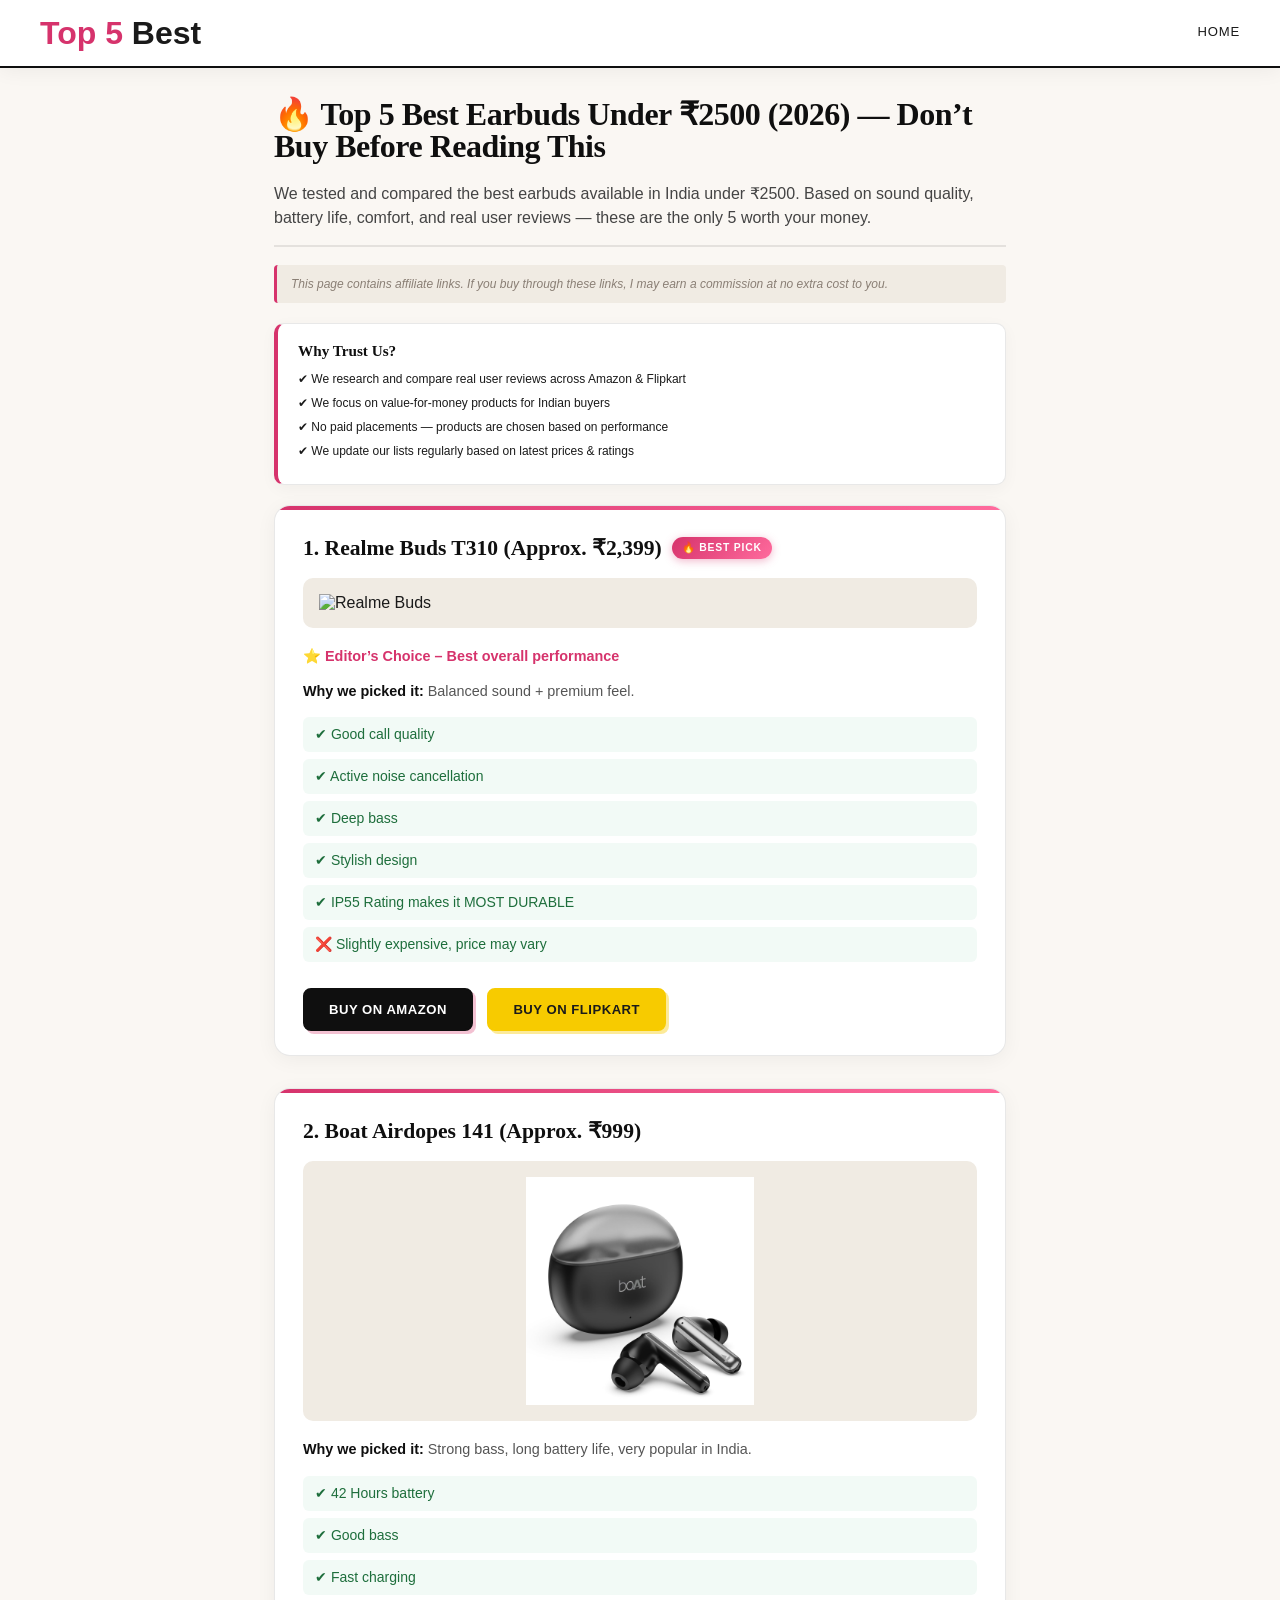
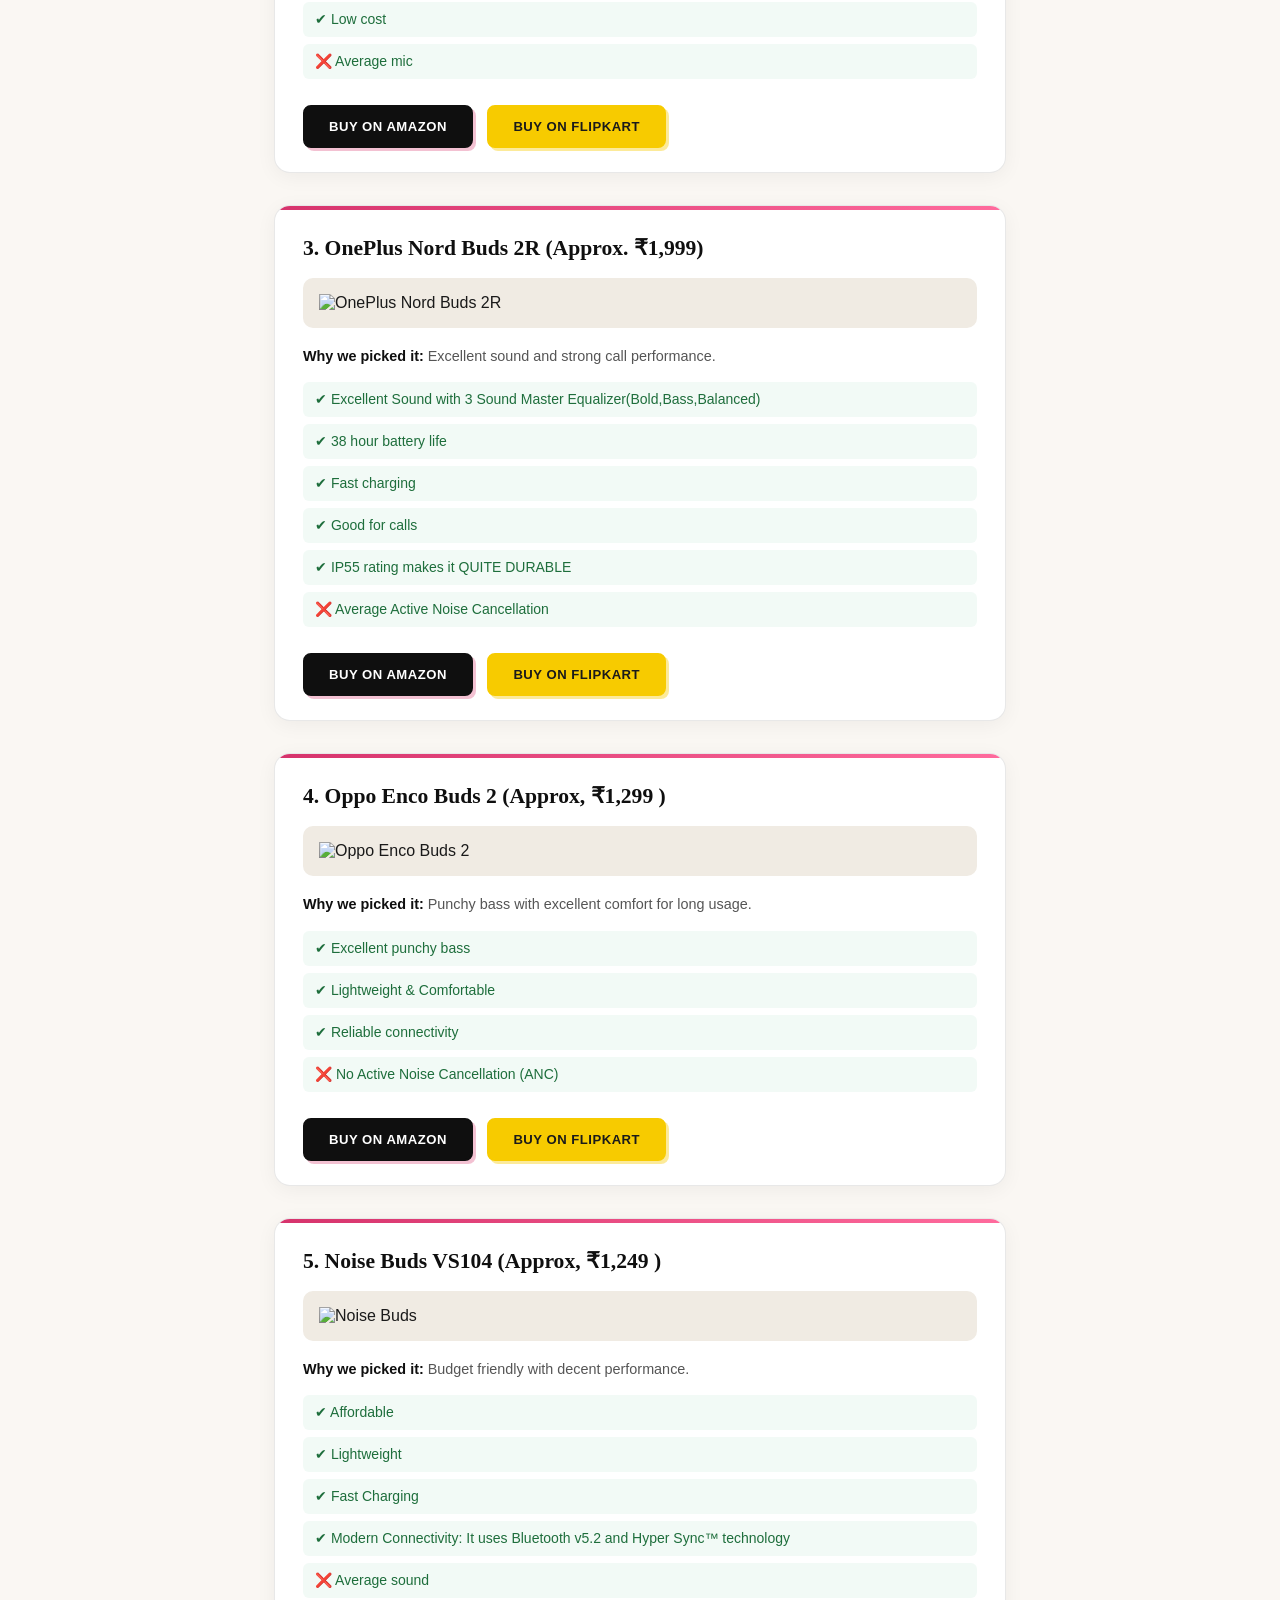
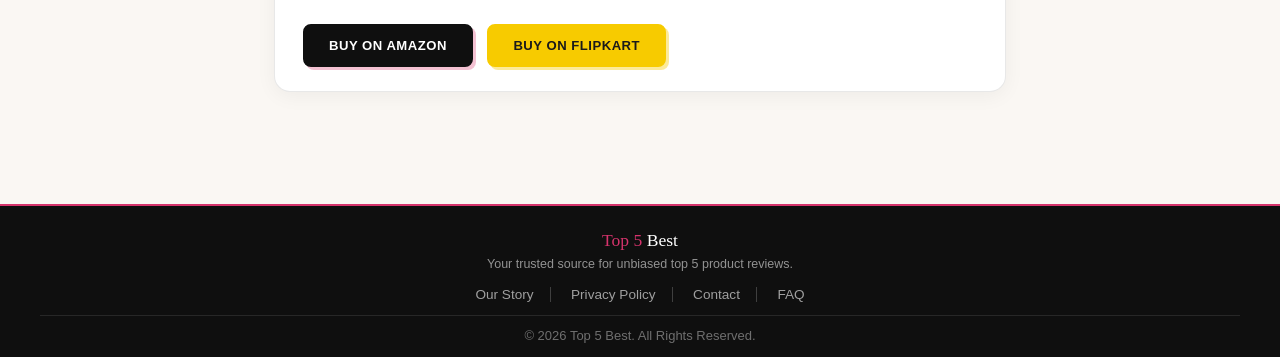
==== earbuds-post.html @ 8eb51fe6 "Add files via upload" ====
﻿<!DOCTYPE html>
<html lang="en">
<head>
<meta charset="UTF-8">
<meta name="viewport" content="width=device-width, initial-scale=1.0">
<title>Top 5 Best Earbuds Under ₹2500 (2026)</title>
<link rel="stylesheet" href="assets/css/styles.css">
</head>

<body>

<header>
  <h1><span style="color:#d6336c;">Top 5</span> Best</h1>
  <nav>
    <a href="index.html">Home</a>
  </nav>
</header>

<section class="post-container">

  <h1 class="post-title">
    🔥 Top 5 Best Earbuds Under ₹2500 (2026) — Don’t Buy Before Reading This
  </h1>

  <p class="post-intro">
    We tested and compared the best earbuds available in India under ₹2500. Based on sound quality, battery life, comfort, and real user reviews — these are the only 5 worth your money.
  </p>

  <p class="affiliate-note">
    This page contains affiliate links. If you buy through these links, I may earn a commission at no extra cost to you.
  </p>

<div class="trust-box">
  <h3>Why Trust Us?</h3>
  <ul>
    <li>✔ We research and compare real user reviews across Amazon & Flipkart</li>
    <li>✔ We focus on value-for-money products for Indian buyers</li>
    <li>✔ No paid placements — products are chosen based on performance</li>
    <li>✔ We update our lists regularly based on latest prices & ratings</li>
  </ul>
</div>

  <!-- PRODUCT 1 -->

  <div class="product-box">
    <h2>1. Realme Buds T310 (Approx. ₹2,399)
        <span class="best-badge">🔥 Best Pick</span>
    </h2>
    <img src="assets/images/realme-earbuds.jpg" alt="Realme Buds">
    <p style="color:#d6336c; font-weight:600; margin-bottom:10px;">
      ⭐ Editor’s Choice – Best overall performance
    </p>

    <p><strong>Why we picked it:</strong> Balanced sound + premium feel.</p>

    <ul>
      <li>✔ Good call quality</li>
      <li>✔ Active noise cancellation</li>
      <li>✔ Deep bass</li>
      <li>✔ Stylish design</li>
      <li>✔ IP55 Rating makes it MOST DURABLE</li>
      <li>❌  Slightly expensive, price may vary</li>
    </ul>

    <a href="#" class="buy-btn">Buy on Amazon</a>
    <a href="#" class="buy-btn flipkart">Buy on Flipkart</a>
  </div>



  <!-- PRODUCT 2 -->

  <div class="product-box">
    <h2>
        2. Boat Airdopes 141 (Approx. ₹999)
    </h2>
    <img src="assets/images/boat-earbuds.jpg" alt="Boat Airdopes 141">

    <p><strong>Why we picked it:</strong> Strong bass, long battery life, very popular in India.</p>

    <ul>
      <li>✔ 42 Hours battery</li>
      <li>✔ Good bass</li>
      <li>✔ Fast charging</li>
      <li>✔ Low cost</li>
      <li>❌ Average mic</li>
    </ul>

    <a href="#" class="buy-btn">Buy on Amazon</a>
    <a href="#" class="buy-btn flipkart">Buy on Flipkart</a>
  </div>



  <!-- PRODUCT 3 -->
  <div class="product-box">
    <h2>3. OnePlus Nord Buds 2R (Approx. ₹1,999)</h2>
    <img src="assets/images/oneplus-earbuds.jpg" alt="OnePlus Nord Buds 2R">

    <p><strong>Why we picked it:</strong> Excellent sound and strong call performance.</p>

    <ul>
      <li>✔ Excellent Sound with 3 Sound Master Equalizer(Bold,Bass,Balanced)</li>
      <li>✔ 38 hour battery life</li>
      <li>✔ Fast charging</li>
      <li>✔ Good for calls</li>
      <li>✔ IP55 rating makes it QUITE DURABLE</li>

      <li>❌ Average Active Noise Cancellation</li>
    </ul>

    <a href="#" class="buy-btn">Buy on Amazon</a>
    <a href="#" class="buy-btn flipkart">Buy on Flipkart</a>
  </div>

  <!-- PRODUCT 4 -->
  <div class="product-box">
    <h2>4. Oppo Enco Buds 2 (Approx, ₹1,299 )</h2>
    <img src="assets/images/oppoenco-earbuds.jpg" alt="Oppo Enco Buds 2">

    <p><strong>Why we picked it:</strong> Punchy bass with excellent comfort for long usage.</p>

    <ul>
      <li>✔ Excellent punchy bass</li>
      <li>✔ Lightweight & Comfortable</li>
      <li>✔ Reliable connectivity</li>
      <li>❌ No Active Noise Cancellation (ANC)</li>
    </ul>

    <a href="#" class="buy-btn">Buy on Amazon</a>
    <a href="#" class="buy-btn flipkart">Buy on Flipkart</a>
  </div>

  <!-- PRODUCT 5 -->
  <div class="product-box">
    <h2>5. Noise Buds VS104 (Approx, ₹1,249 )</h2>
    <img src="assets/images/noisebuds-earbuds.jpg" alt="Noise Buds">

    <p><strong>Why we picked it:</strong> Budget friendly with decent performance.</p>

    <ul>
      <li>✔ Affordable</li>
      <li>✔ Lightweight</li>
      <li>✔ Fast Charging</li>
      <li>✔ Modern Connectivity: It uses Bluetooth v5.2 and Hyper Sync™ technology</li>
      <li>❌ Average sound</li>
    </ul>

    <a href="#" class="buy-btn">Buy on Amazon</a>
    <a href="#" class="buy-btn flipkart">Buy on Flipkart</a>
  </div>

</section>

<!-- ── FOOTER ── -->
<footer>
  <div class="footer-container">
    <p class="footer-brand"><span class="logo-accent">Top 5</span> Best</p>
    <p class="footer-tag">Your trusted source for unbiased top 5 product reviews.</p>
    <div class="footer-links">
      <a href="about.html">Our Story</a>
      <a href="privacy.html">Privacy Policy</a>
      <a href="contact.html">Contact</a>
      <a href="faq.html">FAQ</a>
    </div>
  </div>
  <div class="footer-copy">© 2026 Top 5 Best. All Rights Reserved.</div>
</footer>


</body>
</html>
---- assets/css/styles.css ----
﻿/* ════════════════════════════════════
   CSS CUSTOM PROPERTIES
════════════════════════════════════ */
:root {
  --pink:   #d6336c;
  --dark:   #0f0f0f;
  --ink:    #1a1a1a;
  --cream:  #faf7f3;
  --warm:   #f0ebe3;
  --muted:  #8a7f75;
  --border: rgba(0, 0, 0, 0.09);
  --white:  #ffffff;
  --ease:   cubic-bezier(0.4, 0, 0.2, 1);
}

/* ════════════════════════════════════
   RESET & BASE
════════════════════════════════════ */
*, *::before, *::after {
  box-sizing: border-box;
  margin: 0;
  padding: 0;
}

html {
  scroll-behavior: smooth;
}

body {
  font-family: 'DM Sans', sans-serif;
  background: var(--cream);
  color: var(--ink);
  overflow-x: hidden;
}

a {
  text-decoration: none;
  color: inherit;
}

img {
  display: block;
  max-width: 100%;
}

/* Shared accent colour utility (used on logo spans) */
.logo-accent {
  color: var(--pink);
}

/* ════════════════════════════════════
   HEADER
════════════════════════════════════ */
header {
  display: flex;
  align-items: center;
  justify-content: space-between;
  padding: 0 40px;
  height: 68px;
  background: var(--white);
  border-bottom: 2px solid var(--dark);
  position: sticky;
  top: 0;
  z-index: 200;
  box-shadow: 0 2px 20px rgba(0, 0, 0, 0.06);
}

.logo {
  font-family: 'Playfair Display', serif;
  font-size: 1.7rem;
  font-weight: 900;
  letter-spacing: -0.5px;
  white-space: nowrap;
}

/* ── Hamburger / "All" menu ── */
.menu-left {
  position: relative;
}

.all-menu {
  display: flex;
  align-items: center;
  gap: 8px;
  cursor: pointer;
  font-size: 0.82rem;
  font-weight: 600;
  text-transform: uppercase;
  letter-spacing: 0.8px;
  padding: 7px 14px;
  border: 1.5px solid var(--dark);
  border-radius: 6px;
  transition: background 0.3s, color 0.3s;
  user-select: none;
  position: relative;
}

.all-menu:hover {
  background: var(--dark);
  color: var(--white);
}

.nav-icon {
  display: inline-block;
  width: 15px;
  height: 2px;
  background: currentColor;
  position: relative;
}

.nav-icon::before,
.nav-icon::after {
  content: '';
  position: absolute;
  left: 0;
  width: 100%;
  height: 2px;
  background: currentColor;
}

.nav-icon::before { top: -5px; }
.nav-icon::after  { top:  5px; }

/* ── Dropdown ── */
.dropdown {
  display: none;
  position: absolute;
  top: calc(100% + 8px);
  left: 0;
  background: var(--white);
  border: 1.5px solid var(--dark);
  border-radius: 12px;
  min-width: 200px;
  box-shadow: 6px 6px 0 var(--dark);
  overflow: hidden;
  z-index: 300;
  flex-direction: column;
}

.all-menu:hover .dropdown,
.dropdown.open {
  display: flex;
}

.dropdown a {
  padding: 11px 20px;
  font-size: 0.875rem;
  font-weight: 400;
  color: var(--ink);
  border-bottom: 1px solid #eee;
  transition: background 0.25s, color 0.25s, padding-left 0.25s;
}

.dropdown a:last-child {
  border-bottom: none;
}

.dropdown a:hover {
  background: var(--pink);
  color: var(--white);
  padding-left: 28px;
}

/* ── Main nav ── */
nav {
  display: flex;
  gap: 28px;
  align-items: center;
}

nav a {
  font-size: 0.82rem;
  font-weight: 500;
  letter-spacing: 0.8px;
  text-transform: uppercase;
  color: var(--ink);
  position: relative;
  padding-bottom: 3px;
}

nav a::after {
  content: '';
  position: absolute;
  left: 0;
  bottom: 0;
  width: 0;
  height: 2px;
  background: var(--pink);
  transition: width 0.3s var(--ease);
}

nav a:hover::after      { width: 100%; }
nav a:hover             { color: var(--pink); }
nav a.active-nav        { color: var(--pink); }
nav a.active-nav::after { width: 100%; }

/* ════════════════════════════════════
   HERO — MAGAZINE MASTHEAD
════════════════════════════════════ */
.blog-masthead {
  background: var(--cream);
  border-bottom: 2px solid var(--dark);
  padding: 50px 40px 0;
  overflow: hidden;
}

.masthead-top {
  display: flex;
  align-items: flex-end;
  justify-content: space-between;
  max-width: 1200px;
  margin: 0 auto;
  padding-bottom: 28px;
  border-bottom: 1px solid var(--border);
  gap: 20px;
}

.masthead-left { flex: 1; }

.masthead-eyebrow {
  font-size: 0.68rem;
  letter-spacing: 3.5px;
  text-transform: uppercase;
  color: var(--pink);
  font-weight: 600;
  margin-bottom: 10px;
  display: flex;
  align-items: center;
  gap: 8px;
}

.masthead-eyebrow::before {
  content: '';
  display: block;
  width: 24px;
  height: 2px;
  background: var(--pink);
}

.masthead-title {
  font-family: 'Playfair Display', serif;
  font-size: clamp(3.5rem, 8vw, 7rem);
  font-weight: 900;
  line-height: 0.9;
  letter-spacing: -3px;
  color: var(--dark);
}

.masthead-title em {
  font-style: italic;
  font-weight: 400;
  color: var(--pink);
}

.masthead-right {
  text-align: right;
  flex-shrink: 0;
}

.masthead-issue {
  font-size: 0.72rem;
  letter-spacing: 2px;
  text-transform: uppercase;
  color: var(--muted);
  line-height: 1.8;
}

.masthead-tagline {
  font-family: 'Playfair Display', serif;
  font-style: italic;
  font-size: 1rem;
  color: var(--muted);
  margin-top: 4px;
}

/* ── Category strip inside masthead ── */
.masthead-cats {
  max-width: 1200px;
  margin: 0 auto;
  display: flex;
  gap: 0;
  overflow-x: auto;
  scrollbar-width: none;
}

.masthead-cats::-webkit-scrollbar { display: none; }

.mcat {
  padding: 14px 22px;
  font-size: 0.74rem;
  font-weight: 600;
  letter-spacing: 1px;
  text-transform: uppercase;
  color: var(--muted);
  border-right: 1px solid var(--border);
  cursor: pointer;
  transition: color 0.2s, background 0.2s;
  white-space: nowrap;
}

.mcat:last-child { border-right: none; }
.mcat:hover      { color: var(--dark); background: var(--warm); }
.mcat.active     { color: var(--pink); background: var(--warm); }


/* ════════════════════════════════════
   SECTION — FEATURED MONEY ARTICLE
════════════════════════════════════ */


/* FEATURED ARTICLE */
.featured-article {
  padding: 60px 40px;
  background: #fff;
  border-bottom: 2px solid #000;
}

.featured-content {
  max-width: 1100px;
  margin: auto;
  display: grid;
  grid-template-columns: 1fr 1fr;
  gap: 40px;
  align-items: center;
}

.featured-tag {
  color: #d6336c;
  font-size: 12px;
  font-weight: 700;
  letter-spacing: 1px;
}

.featured-text h2 {
  font-family: 'Playfair Display', serif;
  font-size: 2rem;
  margin: 10px 0;
}

.featured-text p {
  color: #555;
  font-size: 0.95rem;
  margin-bottom: 20px;
}

.featured-btn {
  display: inline-block;
  padding: 12px 22px;
  background: #d6336c;
  color: #fff;
  font-weight: 600;
  border-radius: 6px;
}

.featured-btn:hover {
  background: #000;
}

.featured-image img {
  width: 100%;
  border-radius: 10px;
}

/* ════════════════════════════════════
   SECTION — BROWSE BY CATEGORY
════════════════════════════════════ */
.section-wrap {
  max-width: 1200px;
  margin: 0 auto;
  padding: 60px 40px 20px;
}

.section-label {
  font-size: 0.68rem;
  letter-spacing: 3px;
  text-transform: uppercase;
  color: var(--muted);
  font-weight: 600;
  margin-bottom: 6px;
  display: flex;
  align-items: center;
  gap: 10px;
}

.section-label::after {
  content: '';
  flex: 1;
  height: 1px;
  background: var(--border);
}

.section-title-line {
  font-family: 'Playfair Display', serif;
  font-size: clamp(1.4rem, 3vw, 2rem);
  font-weight: 700;
  margin-bottom: 36px;
  color: var(--dark);
}

.section-title-line span {
  font-style: italic;
  font-weight: 400;
  color: var(--pink);
}

/* ── Category Cards Grid ── */
.cat-card-grid {
  display: grid;
  grid-template-columns: repeat(4, 1fr);
  gap: 0;
  border: 2px solid var(--dark);
  border-radius: 16px;
  overflow: hidden;
}

.cat-card {
  position: relative;
  height: 240px;
  overflow: hidden;
  cursor: pointer;
  border-right: 1px solid rgba(255, 255, 255, 0.15);
  border-bottom: 1px solid rgba(255, 255, 255, 0.15);
  display: block;
}

.cat-card:nth-child(4n)        { border-right: none; }
.cat-card:nth-last-child(-n+4) { border-bottom: none; }

.cat-card img {
  width: 100%;
  height: 100%;
  object-fit: cover;
  transition: transform 0.6s var(--ease), filter 0.4s ease;
  filter: brightness(0.6) saturate(0.9);
}

.cat-card:hover img {
  transform: scale(1.08);
  filter: brightness(0.45) saturate(1.1);
}

.cat-card-overlay {
  position: absolute;
  inset: 0;
  display: flex;
  flex-direction: column;
  align-items: center;
  justify-content: center;
  padding: 20px;
  text-align: center;
  background: linear-gradient(to top, rgba(0, 0, 0, 0.5) 0%, transparent 70%);
  transition: background 0.4s;
}

.cat-card:hover .cat-card-overlay {
  background: linear-gradient(to top, rgba(214, 51, 108, 0.55) 0%, rgba(0, 0, 0, 0.3) 100%);
}

.cat-icon-big {
  font-size: 2.6rem;
  margin-bottom: 10px;
  filter: drop-shadow(0 2px 8px rgba(0, 0, 0, 0.4));
  transition: transform 0.3s var(--ease);
}

.cat-card:hover .cat-icon-big {
  transform: scale(1.15) translateY(-4px);
}

.cat-name {
  font-family: 'Playfair Display', serif;
  font-size: 1rem;
  font-weight: 700;
  color: var(--white);
  letter-spacing: 0.3px;
  text-shadow: 0 2px 12px rgba(0, 0, 0, 0.5);
  transition: color 0.3s;
}

.cat-card:hover .cat-name { color: var(--white); }

.cat-arrow {
  position: absolute;
  bottom: 14px;
  right: 14px;
  width: 30px;
  height: 30px;
  border-radius: 50%;
  background: rgba(255, 255, 255, 0.2);
  display: flex;
  align-items: center;
  justify-content: center;
  font-size: 13px;
  color: var(--white);
  opacity: 0;
  transform: translateY(6px);
  transition: opacity 0.3s, transform 0.3s, background 0.3s;
  backdrop-filter: blur(4px);
}

.cat-card:hover .cat-arrow {
  opacity: 1;
  transform: translateY(0);
  background: var(--pink);
}

/* ════════════════════════════════════
   LATEST BLOGS SECTION
════════════════════════════════════ */
.latest-wrap {
  max-width: 1200px;
  margin: 0 auto;
  padding: 60px 40px 40px;
}

.blog-main-layout {
  display: grid;
  grid-template-columns: 1fr 300px;
  gap: 50px;
  align-items: start;
}

/* ── Blog Grid ── */
.blog-grid {
  display: grid;
  grid-template-columns: 1fr 1fr;
  gap: 24px;
}

/* Featured card spans full width */
.blog-card.featured {
  grid-column: 1 / -1;
  flex-direction: row;
}

.blog-card.featured .card-img   { flex: 0 0 50%; height: 300px; }
.blog-card.featured .card-body  { padding: 34px 32px; }
.blog-card.featured .card-title { font-size: 1.6rem; }

.blog-card {
  background: var(--white);
  border: 1.5px solid var(--border);
  border-radius: 12px;
  overflow: hidden;
  display: flex;
  flex-direction: column;
  transition: transform 0.35s var(--ease), box-shadow 0.35s var(--ease), border-color 0.35s var(--ease);
  box-shadow: 0 2px 10px rgba(0, 0, 0, 0.04);
  opacity: 0;
  transform: translateY(22px);
}

.blog-card.visible {
  opacity: 1;
  transform: translateY(0);
  transition: opacity 0.5s var(--ease), transform 0.5s var(--ease),
              box-shadow 0.35s var(--ease), border-color 0.35s var(--ease);
}

.blog-card:hover {
  transform: translateY(-5px);
  box-shadow: 0 18px 44px rgba(214, 51, 108, 0.11), 0 4px 12px rgba(0, 0, 0, 0.07);
  border-color: rgba(214, 51, 108, 0.3);
}

.card-img {
  position: relative;
  height: 200px;
  overflow: hidden;
  background: var(--warm);
}

.card-img img {
  width: 100%;
  height: 100%;
  object-fit: cover;
  transition: transform 0.5s var(--ease);
}

.blog-card:hover .card-img img {
  transform: scale(1.05);
}

.card-cat-pill {
  position: absolute;
  top: 12px;
  left: 12px;
  background: var(--pink);
  color: var(--white);
  font-size: 0.6rem;
  font-weight: 700;
  letter-spacing: 1.2px;
  text-transform: uppercase;
  padding: 3px 9px;
  border-radius: 4px;
  z-index: 2;
}

.card-body {
  padding: 20px 20px 22px;
  display: flex;
  flex-direction: column;
  flex: 1;
  gap: 8px;
}

.card-meta {
  display: flex;
  align-items: center;
  gap: 10px;
  font-size: 0.72rem;
  color: var(--muted);
}

.meta-dot {
  width: 3px;
  height: 3px;
  background: var(--muted);
  border-radius: 50%;
}

.card-title {
  font-family: 'Playfair Display', serif;
  font-size: 1.1rem;
  font-weight: 700;
  color: var(--dark);
  line-height: 1.35;
}

.card-title a:hover { color: var(--pink); }

.card-excerpt {
  font-size: 0.82rem;
  color: var(--muted);
  line-height: 1.65;
  flex: 1;
}

.card-foot {
  display: flex;
  align-items: center;
  justify-content: space-between;
  margin-top: 10px;
  padding-top: 12px;
  border-top: 1px solid var(--border);
}

.read-more {
  font-size: 0.72rem;
  font-weight: 600;
  letter-spacing: 0.8px;
  text-transform: uppercase;
  color: var(--pink);
  display: inline-flex;
  align-items: center;
  gap: 5px;
  transition: gap 0.2s;
}

.blog-card:hover .read-more { gap: 9px; }

.read-time {
  font-size: 0.7rem;
  color: var(--muted);
}

/* ── Filter hidden state ── */
.blog-card[data-cat] { transition: opacity 0.4s, transform 0.4s; }
.blog-card.hidden    { display: none; }

/* ── Sidebar ── */
.sidebar {
  display: flex;
  flex-direction: column;
  gap: 24px;
  position: sticky;
  top: 90px;
}

.sb-block {
  background: var(--white);
  border: 1.5px solid var(--border);
  border-radius: 12px;
  padding: 22px;
  box-shadow: 0 2px 8px rgba(0, 0, 0, 0.04);
}

.sb-title {
  font-family: 'Playfair Display', serif;
  font-size: 1rem;
  font-weight: 700;
  margin-bottom: 16px;
  padding-bottom: 12px;
  border-bottom: 1px solid var(--border);
  display: flex;
  align-items: center;
  gap: 8px;
}

.sb-title .dot {
  width: 8px;
  height: 8px;
  background: var(--pink);
  border-radius: 50%;
}

.sb-cat {
  display: flex;
  flex-direction: column;
  gap: 2px;
}

.sb-cat-item {
  display: flex;
  align-items: center;
  justify-content: space-between;
  padding: 8px 10px;
  border-radius: 8px;
  font-size: 0.82rem;
  cursor: pointer;
  transition: background 0.2s, color 0.2s;
}

.sb-cat-item:hover  { background: var(--warm); }
.sb-cat-item.active { background: rgba(214, 51, 108, 0.08); color: var(--pink); font-weight: 500; }

.sb-cat-item .sb-left { display: flex; align-items: center; gap: 8px; }

.sb-cat-cnt {
  font-size: 0.7rem;
  background: var(--warm);
  color: var(--muted);
  padding: 2px 7px;
  border-radius: 10px;
}

.sb-cat-item.active .sb-cat-cnt {
  background: rgba(214, 51, 108, 0.12);
  color: var(--pink);
}

/* Popular posts */
.pop-post {
  display: flex;
  gap: 12px;
  padding: 10px 0;
  border-bottom: 1px solid var(--border);
}

.pop-post:last-child {
  border-bottom: none;
  padding-bottom: 0;
}

.pop-thumb {
  width: 56px;
  height: 56px;
  border-radius: 8px;
  overflow: hidden;
  flex-shrink: 0;
}

.pop-thumb img {
  width: 100%;
  height: 100%;
  object-fit: cover;
}

.pop-info {
  display: flex;
  flex-direction: column;
  gap: 4px;
}

.pop-title-link {
  font-size: 0.8rem;
  font-weight: 500;
  line-height: 1.4;
  color: var(--dark);
  transition: color 0.2s;
}

.pop-title-link:hover { color: var(--pink); }

.pop-cat-tag {
  font-size: 0.66rem;
  color: var(--pink);
  font-weight: 600;
  text-transform: uppercase;
  letter-spacing: 0.5px;
}

/* Tags */
.tags {
  display: flex;
  flex-wrap: wrap;
  gap: 7px;
}

.tag {
  font-size: 0.72rem;
  padding: 5px 11px;
  border-radius: 20px;
  border: 1.5px solid var(--border);
  color: var(--muted);
  cursor: pointer;
  transition: all 0.2s;
}

.tag:hover {
  border-color: var(--pink);
  color: var(--pink);
  background: rgba(214, 51, 108, 0.05);
}

/* ── Pagination ── */
.pagination {
  display: flex;
  align-items: center;
  justify-content: center;
  gap: 6px;
  margin-top: 46px;
  flex-wrap: wrap;
}

.pagination a {
  display: inline-flex;
  align-items: center;
  justify-content: center;
  min-width: 38px;
  height: 38px;
  padding: 0 6px;
  border-radius: 8px;
  font-size: 0.85rem;
  font-weight: 500;
  color: var(--muted);
  border: 1.5px solid var(--border);
  transition: all 0.25s var(--ease);
}

.pagination a:hover  { border-color: var(--pink); color: var(--pink); background: rgba(214, 51, 108, 0.05); }
.pagination a.active { background: var(--pink); color: var(--white); border-color: var(--pink); font-weight: 700; }
.pagination a.prev,
.pagination a.next   { padding: 0 14px; font-size: 0.78rem; }

/* ════════════════════════════════════
   FOOTER
════════════════════════════════════ */
footer {
  background: var(--dark);
  border-top: 2px solid var(--pink);
  padding: 24px 40px 14px;
  text-align: center;
}

.footer-container {
  max-width: 900px;
  margin: 0 auto 12px;
}

.footer-brand {
  font-family: 'Playfair Display', serif;
  font-size: 1.1rem;
  color: var(--white);
  margin-bottom: 6px;
}

.footer-tag {
  font-size: 12.5px;
  color: rgba(255, 255, 255, 0.55);
  margin-bottom: 14px;
}

.footer-links a {
  display: inline-block;
  font-size: 0.85rem;
  color: rgba(255, 255, 255, 0.6);
  padding: 0 16px;
  border-right: 1px solid rgba(255, 255, 255, 0.2);
  transition: color 0.3s;
  white-space: nowrap;
}

.footer-links a:last-child { border-right: none; }
.footer-links a:hover      { color: var(--white); }

.footer-copy {
  border-top: 1px solid rgba(255, 255, 255, 0.1);
  padding-top: 12px;
  margin-top: 10px;
  font-size: 13px;
  color: rgba(255, 255, 255, 0.4);
}



/* ════════════════════════════════════
         EARBUDS-POST PAGE
════════════════════════════════════ */


/* ── Page container ── */
.post-container {
  max-width: 780px;
  margin: 0 auto;
  padding: 30px 24px 80px;
}

/* ── Post title ── */
.post-title {
  font-family: 'Playfair Display', serif;
  font-size: clamp(1.4rem, 3.2vw, 2rem);
  font-weight: 900;
  color: var(--dark);
  line-height: 1.0;
  margin-bottom: 20px;
  letter-spacing: -0.5px;
}

/* ── Intro paragraph ── */
.post-intro {
  font-size: 1.0rem;
  color: #444;
  line-height: 1.5;
  margin-bottom: 18px;
  padding-bottom: 15px;
  border-bottom: 2px solid var(--border);
}

/* ── Affiliate disclosure ── */
.affiliate-note {
  font-size: 0.75rem;
  color: var(--muted);
  background: var(--warm);
  border-left: 3px solid var(--pink);
  padding: 12px 14px;
  border-radius: 4px;
  margin-bottom: 20px;
  font-style: italic;
}

/* Earbuds responsive merged into main @media (max-width: 640px) block above */

/* ════════════════════════════════════
   WHY TRUST US SECTION
════════════════════════════════════ */
.trust-box {
  background: var(--white);
  border: 1.5px solid var(--border);
  border-left: 4px solid var(--pink);
  border-radius: 10px;
  padding: 18px 20px;
  margin-bottom: 20px;
  box-shadow: 0 4px 16px rgba(0,0,0,0.04);
}

.trust-box h3 {
  font-family: 'Playfair Display', serif;
  font-size: 0.95rem;
  margin-bottom: 10px;
  color: var(--dark);
}

.trust-box ul {
  list-style: none;
  padding: 0;
  margin: 0;
}

.trust-box li {
  font-size: 0.75rem;
  color: var(--ink);
  margin-bottom: 6px;
  line-height: 1.5;
}


/* ════════════════════════════════════
   PRODUCT BOX — the money card
════════════════════════════════════ */
.product-box {
  background: var(--white);
  border: 1.5px solid var(--border);
  border-radius: 16px;
  padding: 28px 28px 24px;
  margin-bottom: 32px;
  box-shadow: 0 4px 20px rgba(0,0,0,0.05);
  transition: transform 0.3s var(--ease), box-shadow 0.3s var(--ease), border-color 0.3s var(--ease);
  position: relative;
  overflow: hidden;
}

/* Pink top accent line */
.product-box::before {
  content: '';
  position: absolute;
  top: 0; left: 0; right: 0;
  height: 4px;
  background: linear-gradient(to right, var(--pink), #ff6b9d);
  border-radius: 16px 16px 0 0;
}

.product-box:hover {
  transform: translateY(-4px);
  box-shadow: 0 16px 48px rgba(214,51,108,0.13), 0 4px 16px rgba(0,0,0,0.07);
  border-color: rgba(214,51,108,0.3);
}

/* ── Product heading ── */
.product-box h2 {
  font-family: 'Playfair Display', serif;
  font-size: 1.35rem;
  font-weight: 700;
  color: var(--dark);
  margin-bottom: 16px;
  line-height: 1.3;
  display: flex;
  flex-wrap: wrap;
  align-items: center;
  gap: 10px;
}

/* ── Best badge ── */
.best-badge {
  display: inline-block;
  background: linear-gradient(135deg, #d6336c, #ff6b9d);
  color: #fff;
  font-family: 'DM Sans', sans-serif;
  font-size: 0.65rem;
  font-weight: 700;
  letter-spacing: 0.8px;
  text-transform: uppercase;
  padding: 4px 10px;
  border-radius: 20px;
  white-space: nowrap;
  box-shadow: 0 2px 8px rgba(214,51,108,0.35);
}

/* ── Product image ── */
.product-box img {
  width: 100%;
  max-height: 260px;
  object-fit: contain;
  border-radius: 10px;
  background: var(--warm);
  padding: 16px;
  margin: 16px 0;
  transition: transform 0.4s var(--ease);
}

.product-box:hover img {
  transform: scale(1.02);
}

/* ── Why we picked it ── */
.product-box p {
  font-size: 0.9rem;
  color: #555;
  line-height: 1.7;
  margin-bottom: 14px;
}

.product-box p strong {
  color: var(--dark);
  font-weight: 600;
}

/* ── Pros/cons list ── */
.product-box ul {
  list-style: none;
  padding: 0;
  margin: 0 0 22px;
  display: flex;
  flex-direction: column;
  gap: 7px;
}

.product-box ul li {
  font-size: 0.875rem;
  color: var(--ink);
  line-height: 1.5;
  padding: 7px 12px;
  border-radius: 6px;
  background: var(--cream);
}

/* Green tint for pros (✔) */
.product-box ul li:has(✔),
.product-box ul li:not(:has(❌)) {
  background: rgba(39,174,96,0.06);
  color: #1e6e3c;
}

/* Red tint for cons (❌) */
.product-box ul li:has(❌) {
  background: rgba(214,51,108,0.05);
  color: #a02050;
}

/* ── Buy buttons row ── */
.product-box .buy-btn {
  display: inline-block;
  padding: 12px 24px;
  border-radius: 8px;
  font-family: 'DM Sans', sans-serif;
  font-size: 0.82rem;
  font-weight: 700;
  letter-spacing: 0.5px;
  text-transform: uppercase;
  text-decoration: none;
  margin-right: 10px;
  margin-top: 4px;
  cursor: pointer;
  transition: transform 0.2s var(--ease), box-shadow 0.2s var(--ease), background 0.25s;
}

/* Amazon button — dark with pink hover */
.product-box .buy-btn:not(.flipkart) {
  background: var(--dark);
  color: var(--white);
  border: 2px solid var(--dark);
  box-shadow: 3px 3px 0 rgba(214,51,108,0.3);
}

.product-box .buy-btn:not(.flipkart):hover {
  background: var(--pink);
  border-color: var(--pink);
  transform: translateY(-2px);
  box-shadow: 4px 4px 0 rgba(214,51,108,0.5);
}

/* Flipkart button — yellow brand colour */
.product-box .buy-btn.flipkart {
  background: #F7CB00;
  color: #1a1a1a;
  border: 2px solid #F7CB00;
  box-shadow: 3px 3px 0 rgba(247,203,0,0.4);
}

.product-box .buy-btn.flipkart:hover {
  background: #e6bc00;
  border-color: #e6bc00;
  transform: translateY(-2px);
  box-shadow: 4px 4px 0 rgba(247,203,0,0.6);
}

/* ── Rank number accent (first word before dot) ── */
.product-box h2::first-line {
  color: var(--pink);
}


/* ════════════════════════════════════
   RESPONSIVE - ALL MEDIA- AT ONE PLACE
════════════════════════════════════ */
@media (max-width: 1024px) {
  .blog-main-layout { grid-template-columns: 1fr; }
  .sidebar          { position: static; }
  .cat-card-grid    { grid-template-columns: repeat(4, 1fr); }
}

@media (max-width: 768px) {
  .cat-card-grid                   { grid-template-columns: repeat(2, 1fr); }
  .cat-card:nth-child(2n)          { border-right: none; }
  .blog-grid                       { grid-template-columns: 1fr; }
  .blog-card.featured              { flex-direction: column; }
  .blog-card.featured .card-img   { flex: none; height: 220px; width: 100%; }
  .blog-card.featured .card-body  { padding: 20px; }
  .blog-card.featured .card-title { font-size: 1.25rem; }
  .masthead-right                  { display: none; }

  /* Featured article — stack on tablet */
  .featured-content  { grid-template-columns: 1fr; gap: 24px; }
  .featured-text h2  { font-size: 1.5rem; }
  .featured-image    { order: -1; }
  .featured-article  { padding: 36px 24px; }
}

@media (max-width: 640px) {
  header          { padding: 0 18px; height: 60px; }
  .logo           { font-size: 1.3rem; }
  nav             { gap: 14px; }
  nav a           { font-size: 0.74rem; }
  .blog-masthead  { padding: 36px 18px 0; }
  .masthead-title { font-size: clamp(2.8rem, 14vw, 4rem); letter-spacing: -2px; }
  .section-wrap,
  .latest-wrap    { padding-left: 18px; padding-right: 18px; }
  .cat-card-grid  { grid-template-columns: repeat(2, 1fr); }
  .cat-card       { height: 180px; }
  footer          { padding: 24px 16px 14px; }
  .footer-links a { padding: 0 10px; font-size: 0.78rem; }

  /* Featured article — mobile */
  .featured-article  { padding: 24px 16px; }
  .featured-text h2  { font-size: 1.25rem; }
  .featured-content  { gap: 18px; }
  .featured-btn      { display: block; text-align: center; padding: 14px; }

  /* Blog layout — sidebar goes below on mobile */
  .blog-main-layout  { grid-template-columns: 1fr; }
  .latest-wrap       { padding: 30px 16px 50px; }

  /* Sidebar */
  .sidebar           { gap: 16px; }
  .sb-block          { padding: 16px; }

  /* Earbuds post page — mobile */
  .post-container    { padding: 20px 14px 50px; }
  .post-title        { font-size: 1.25rem; line-height: 1.3; }
  .post-intro        { font-size: 0.92rem; }
  .product-box       { padding: 18px 14px 16px; margin-bottom: 20px; }
  .product-box h2    { font-size: 1.05rem; flex-direction: column; align-items: flex-start; gap: 6px; }
  .product-box img   { max-height: 200px; padding: 10px; }
  .product-box ul li { font-size: 0.82rem; padding: 6px 10px; }
  .product-box .buy-btn {
    display: block;
    width: 100%;
    text-align: center;
    margin-right: 0;
    margin-bottom: 10px;
    padding: 14px;
    font-size: 0.88rem;
  }
  .trust-box         { padding: 14px 14px; }
  .trust-box li      { font-size: 0.72rem; }
}


/* ════════════════════════════════════
   ABOUT PAGE IMPROVEMENT
════════════════════════════════════ */

.about-container {
  max-width: 800px;
  margin: 0 auto;
  padding: 50px 24px;
}

.about-title {
  font-family: 'Playfair Display', serif;
  font-size: 2rem;
  margin-bottom: 25px;
}

.about-text {
  font-size: 0.95rem;
  line-height: 1.8;
  color: #444;
  margin-bottom: 20px;
}

/* Highlight box (mission section) */
.about-highlight {
  background: var(--white);
  border-left: 4px solid var(--pink);
  padding: 20px;
  border-radius: 10px;
  margin-top: 25px;
  box-shadow: 0 4px 20px rgba(0,0,0,0.05);
}

/* ════════════════════════════════════
   CONTACT PAGE IMPROVEMENT
════════════════════════════════════ */

.contact-container {
  max-width: 600px;
  margin: 0 auto;
  padding: 50px 24px;
}

.contact-title {
  font-family: 'Playfair Display', serif;
  font-size: 1.8rem;
  margin-bottom: 25px;
}

/* Form styling */
.contact-form {
  display: flex;
  flex-direction: column;
  gap: 15px;
}

.contact-form label {
  font-size: 0.8rem;
  font-weight: 600;
  color: #444;
}

.contact-form input,
.contact-form textarea {
  padding: 12px;
  border: 1.5px solid var(--border);
  border-radius: 6px;
  font-size: 0.9rem;
  font-family: 'DM Sans', sans-serif;
  transition: border 0.2s;
}

.contact-form input:focus,
.contact-form textarea:focus {
  outline: none;
  border-color: var(--pink);
}

/* Button */
.contact-form button {
  background: var(--pink);
  color: #fff;
  padding: 12px;
  border: none;
  font-weight: 600;
  border-radius: 6px;
  cursor: pointer;
  transition: background 0.3s;
}

.contact-form button:hover {
  background: #000;
}
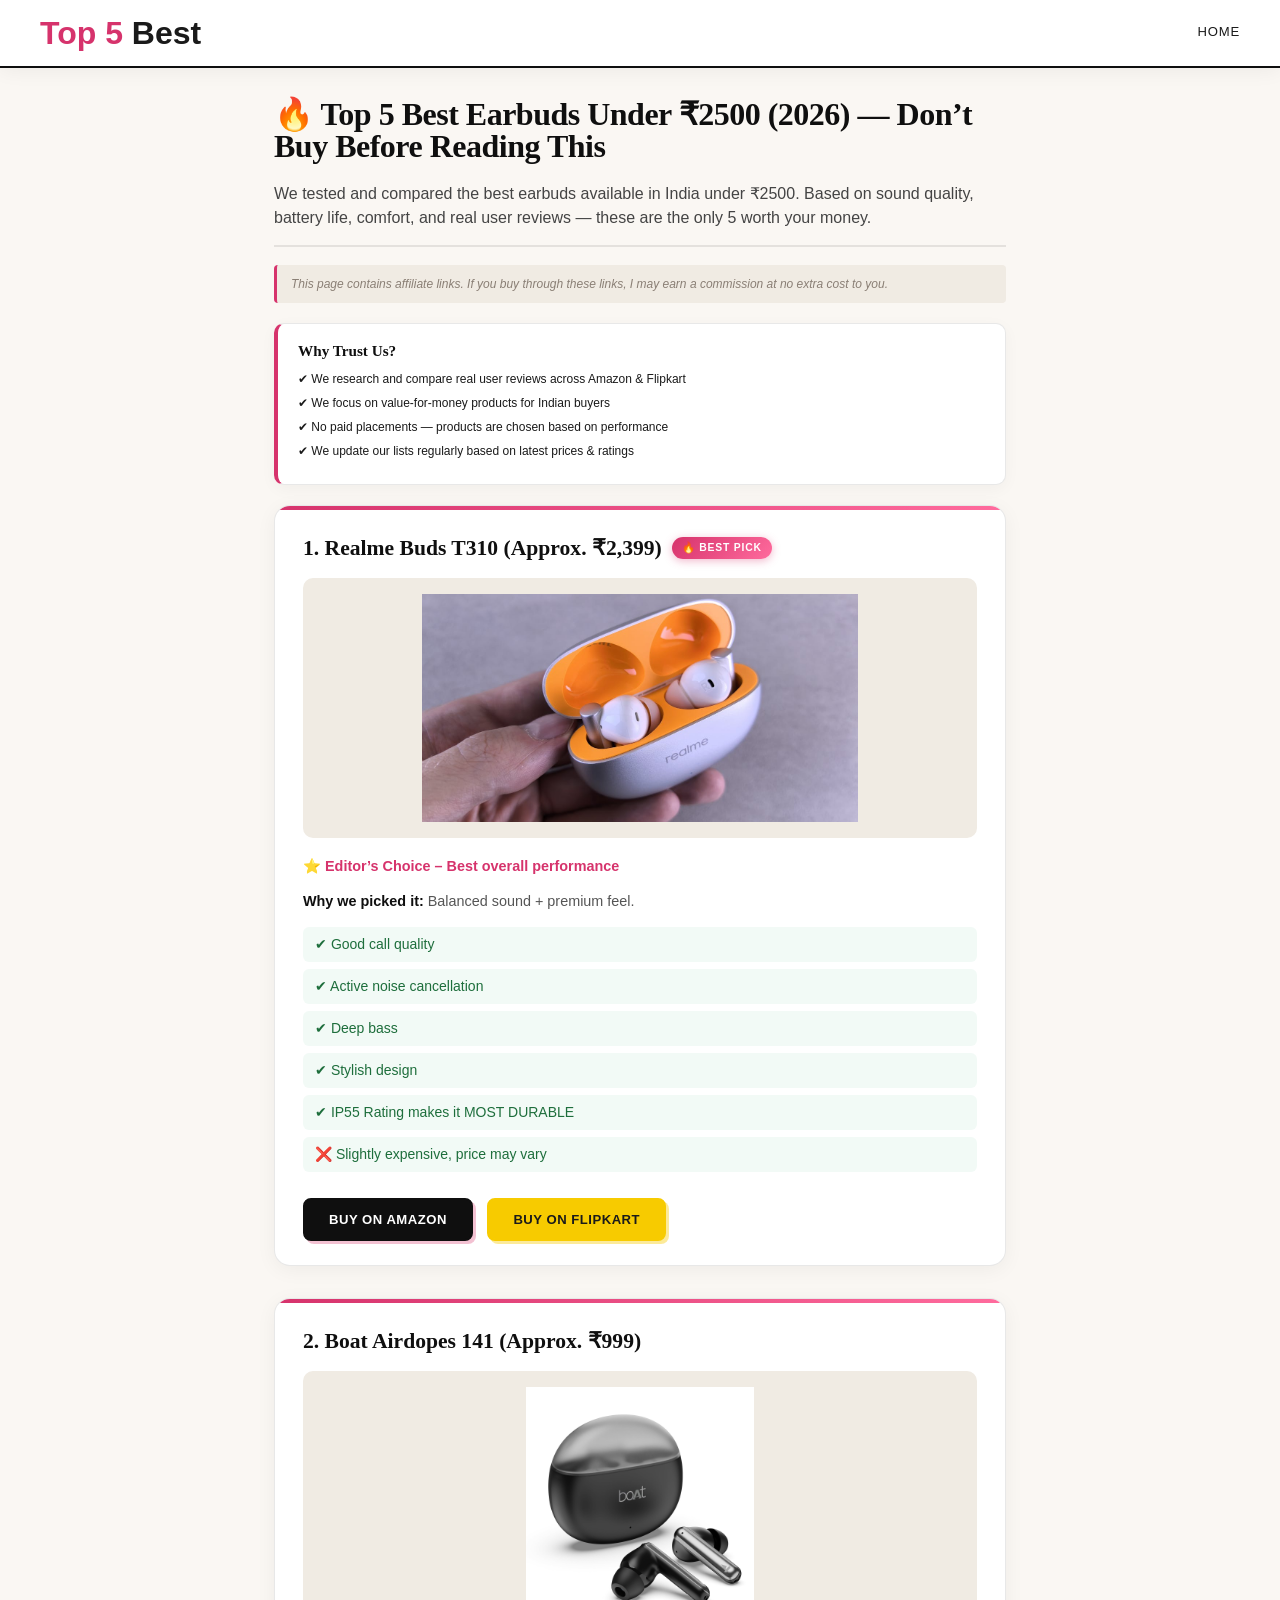
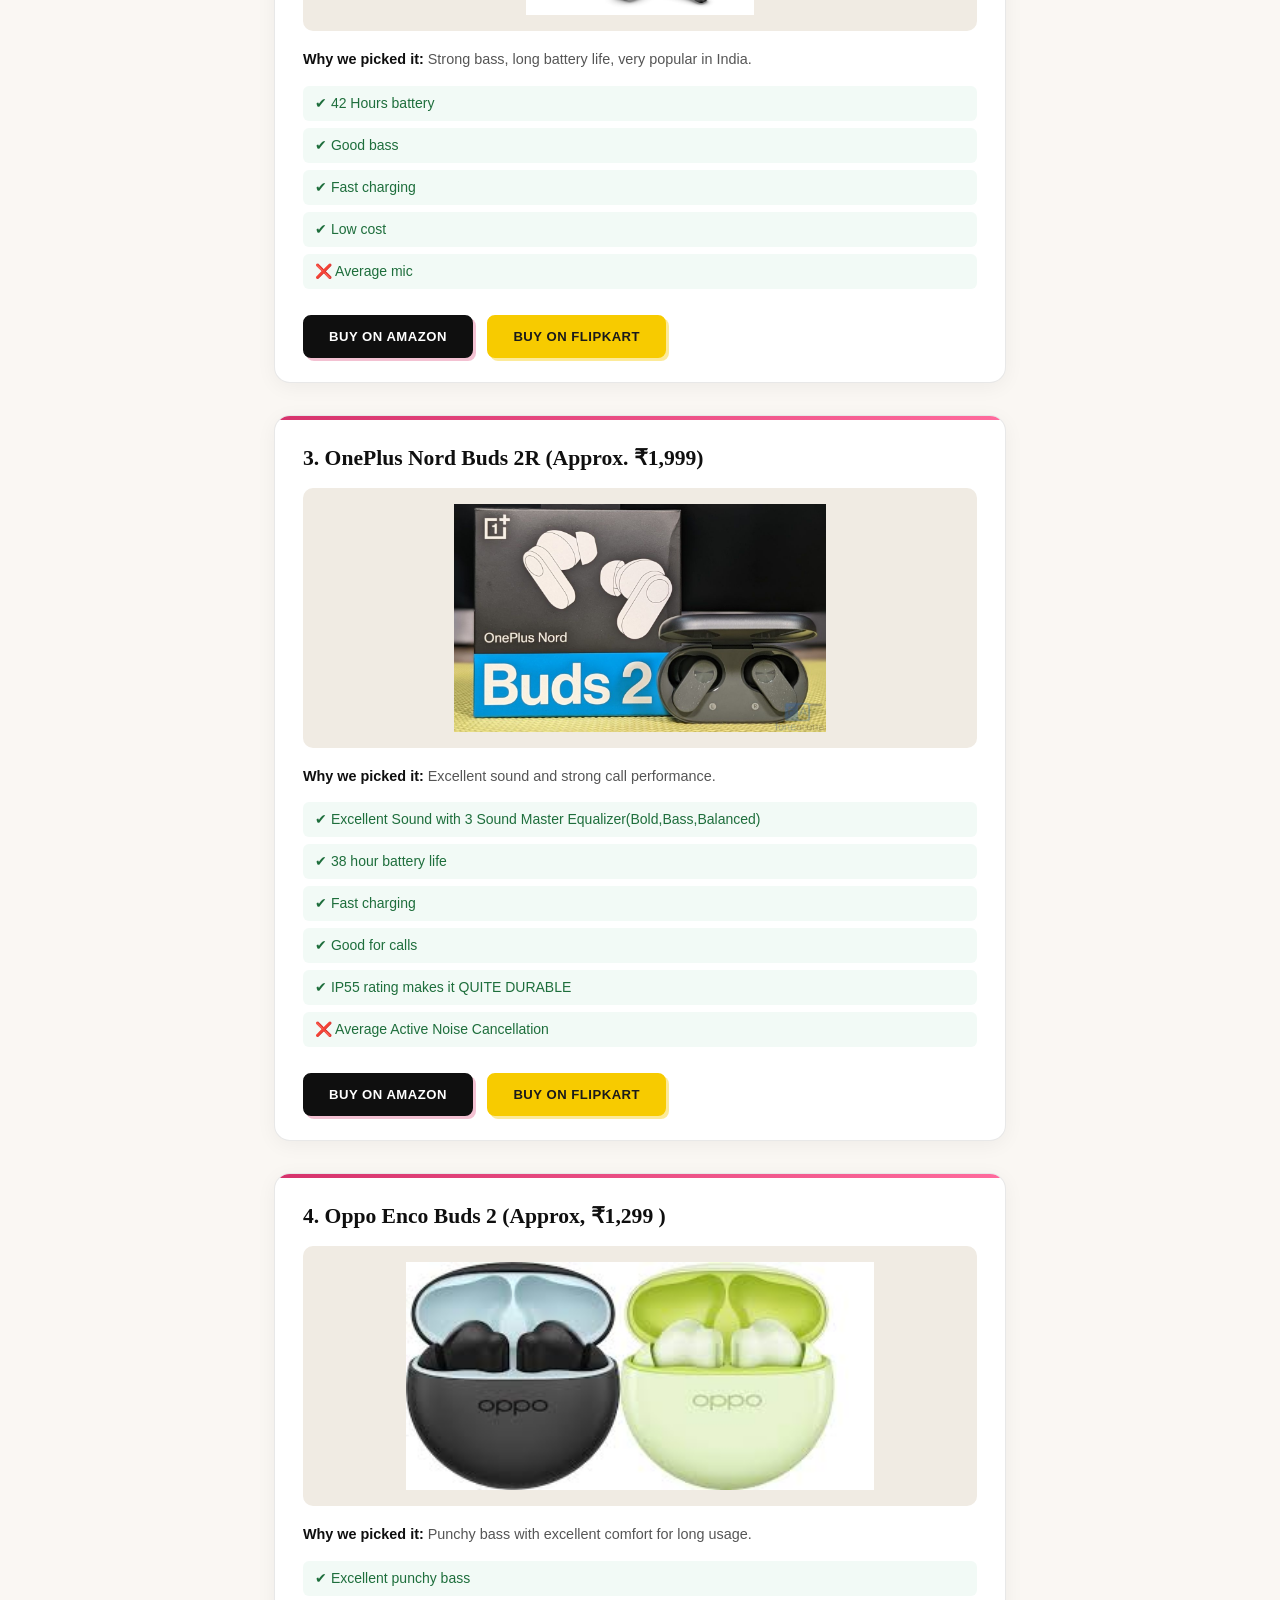
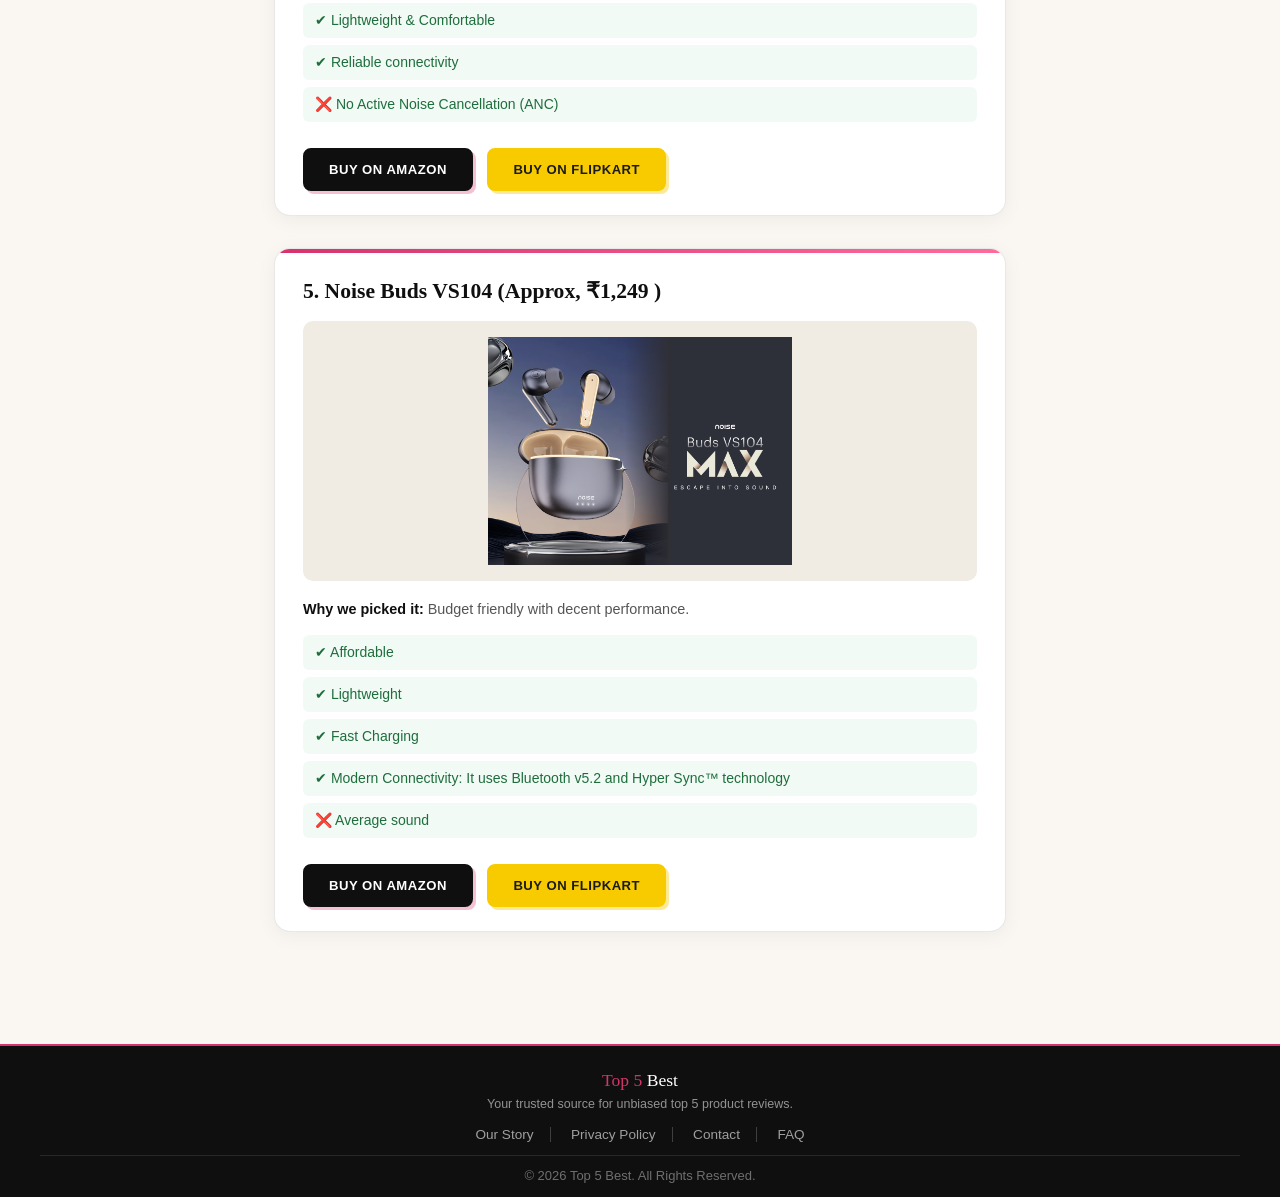
==== commit 86e1b26d: "Update earbuds-post.html" ====
--- a/earbuds-post.html
+++ b/earbuds-post.html
@@ -3,7 +3,7 @@
 <head>
 <meta charset="UTF-8">
 <meta name="viewport" content="width=device-width, initial-scale=1.0">
-<title>Top 5 Best Earbuds Under ₹2500 (2026)</title>
+<title>Best Earbuds Under ₹2500 (2026)</title>
 <link rel="stylesheet" href="assets/css/styles.css">
 </head>
 
@@ -169,4 +169,4 @@
 
 
 </body>
-</html>+</html>
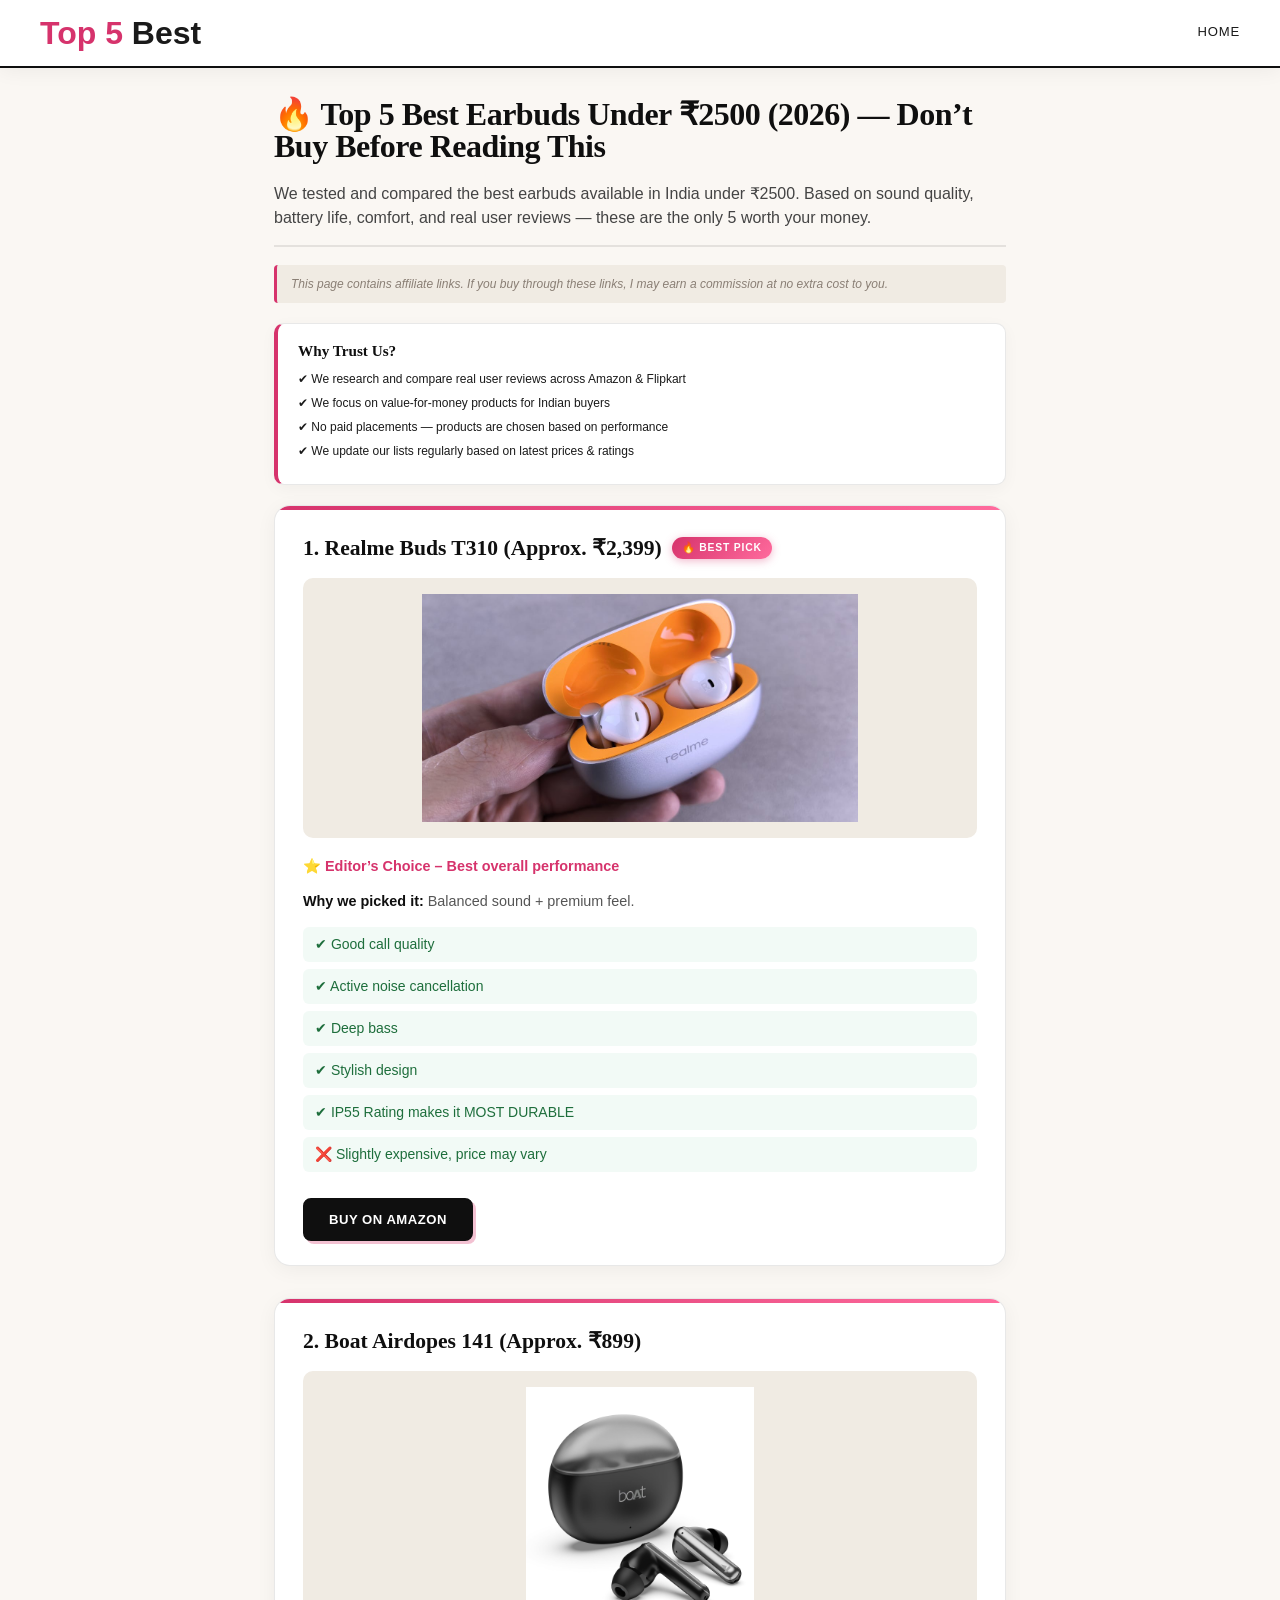
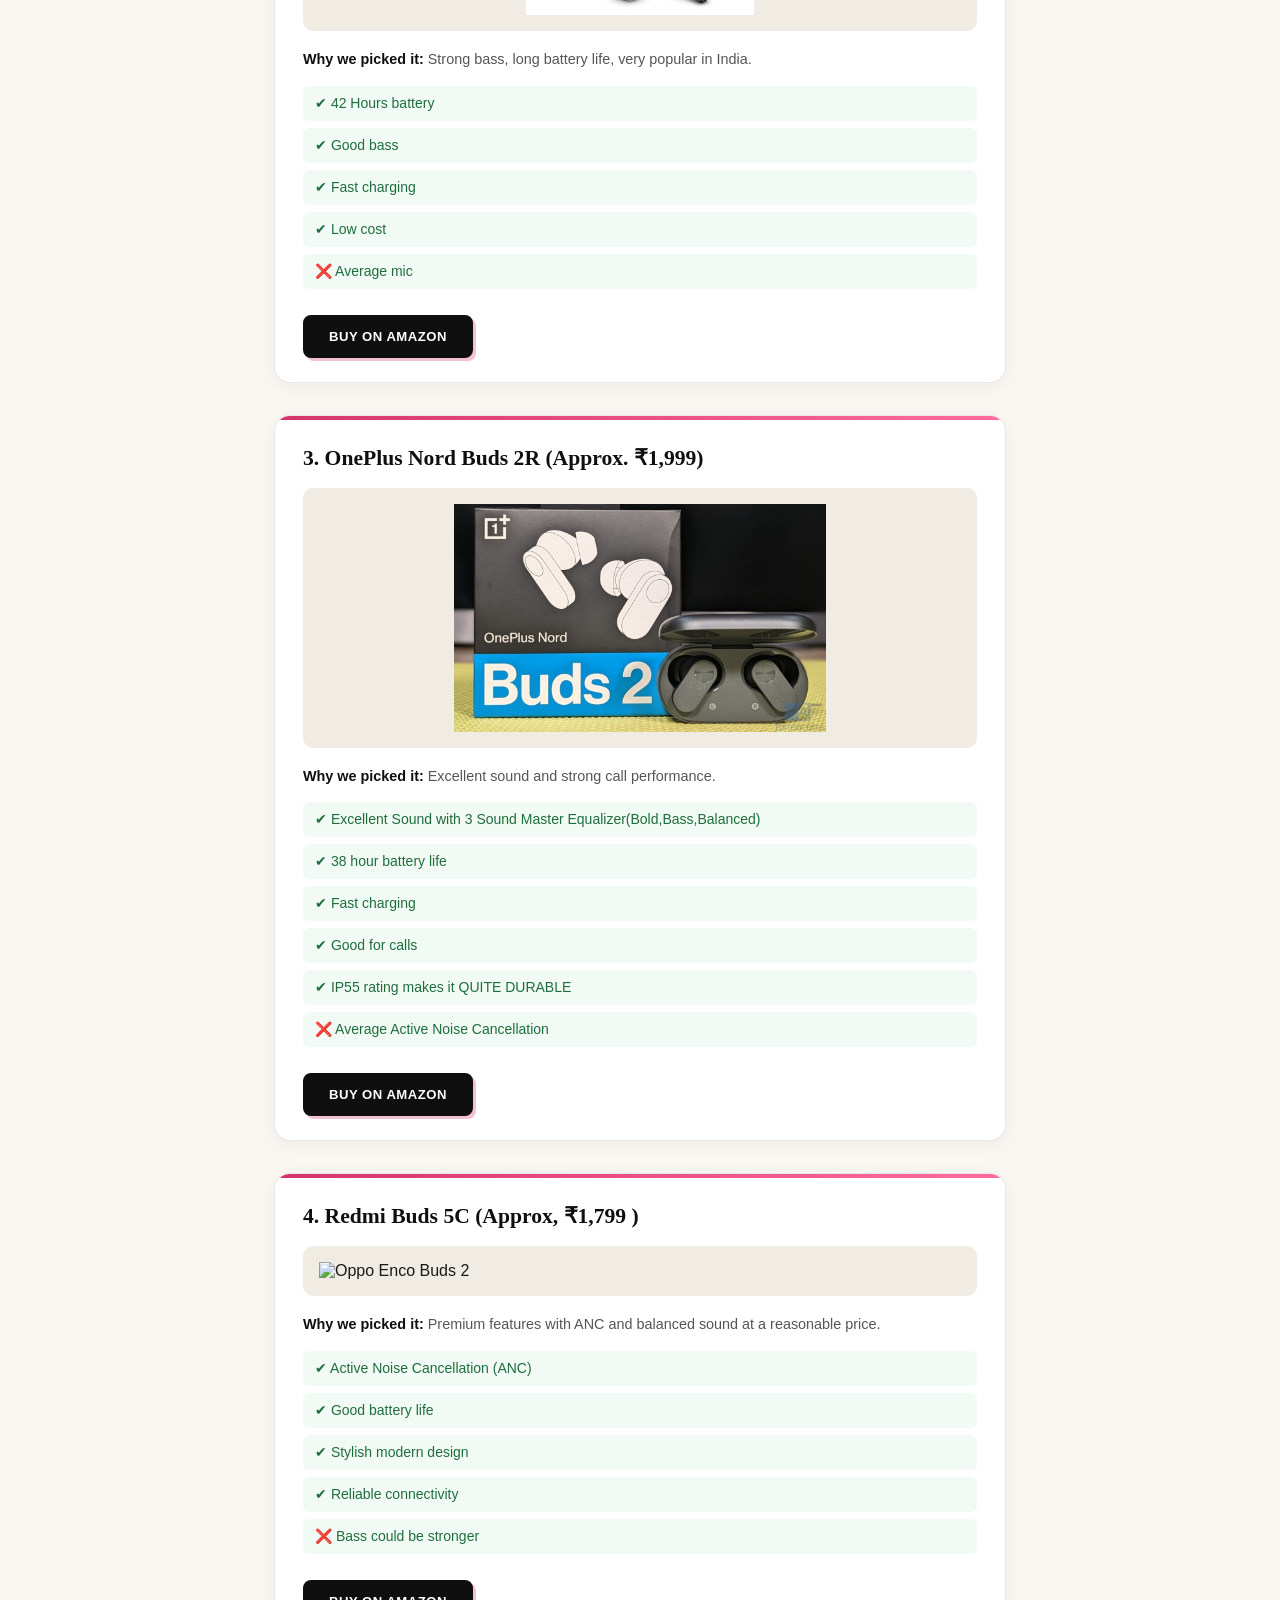
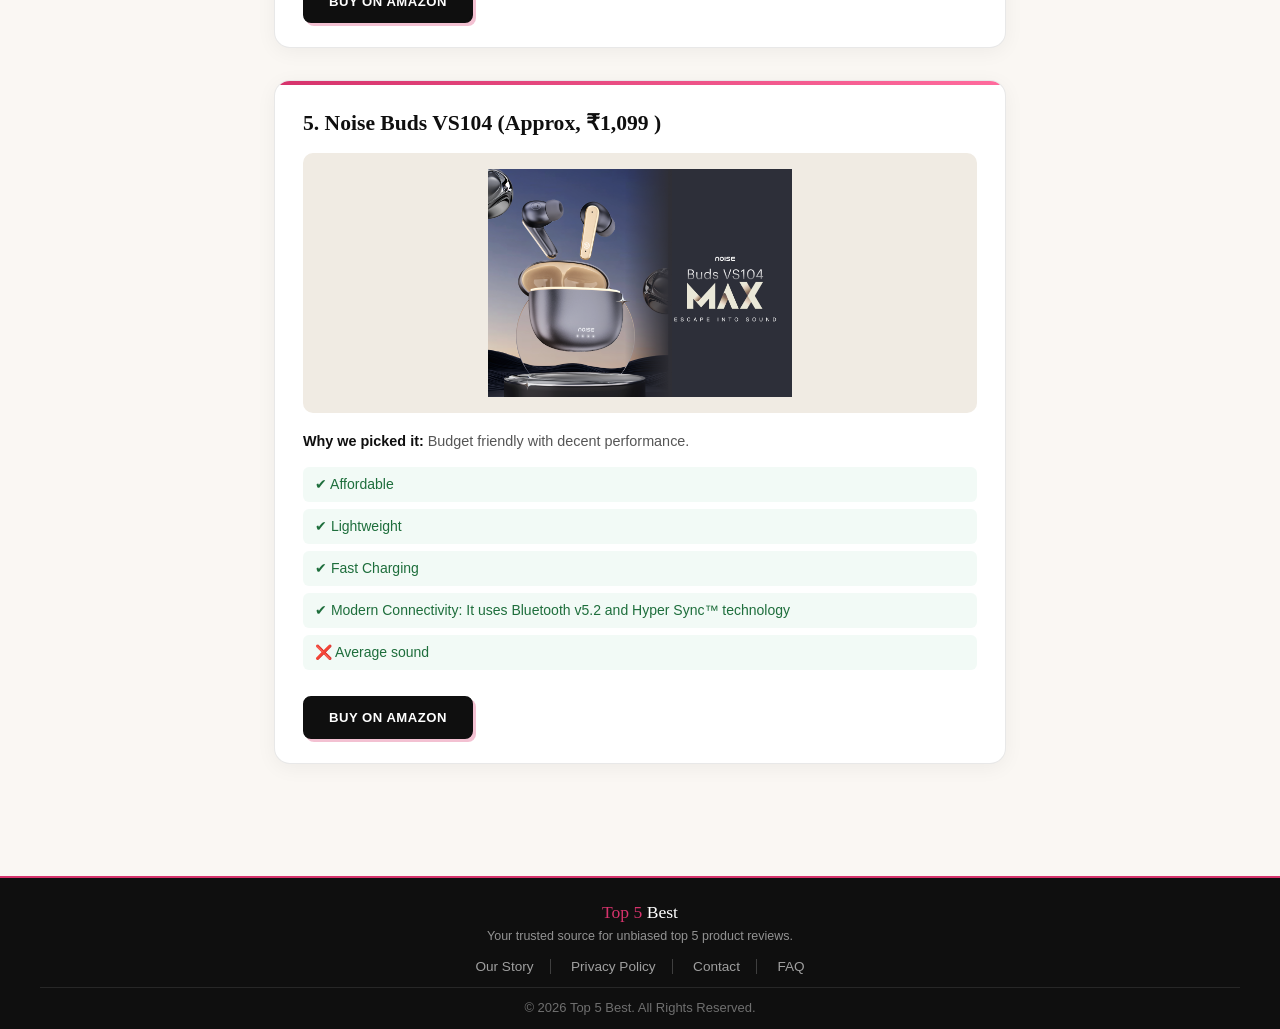
==== commit 5dcd8caf: "Update earbuds-post.html" ====
--- a/earbuds-post.html
+++ b/earbuds-post.html
@@ -1,9 +1,9 @@
-﻿<!DOCTYPE html>
+<!DOCTYPE html>
 <html lang="en">
 <head>
 <meta charset="UTF-8">
 <meta name="viewport" content="width=device-width, initial-scale=1.0">
-<title>Best Earbuds Under ₹2500 (2026)</title>
+<title>Best Earbuds Under ₹2500 in India (2026)</title>
 <link rel="stylesheet" href="assets/css/styles.css">
 </head>
 
@@ -62,8 +62,17 @@
       <li>❌  Slightly expensive, price may vary</li>
     </ul>
 
-    <a href="#" class="buy-btn">Buy on Amazon</a>
-    <a href="#" class="buy-btn flipkart">Buy on Flipkart</a>
+    <a href="https://amzn.to/4cXDcgg"
+       class="buy-btn"
+       target="_blank">
+       Buy on Amazon
+    </a>
+
+    <!--
+    <a href="#" class="buy-btn flipkart">Buy on Flipkart</a>
+    -->
+
+
   </div>
 
 
@@ -72,7 +81,7 @@
 
   <div class="product-box">
     <h2>
-        2. Boat Airdopes 141 (Approx. ₹999)
+        2. Boat Airdopes 141 (Approx. ₹899)
     </h2>
     <img src="assets/images/boat-earbuds.jpg" alt="Boat Airdopes 141">
 
@@ -86,8 +95,18 @@
       <li>❌ Average mic</li>
     </ul>
 
-    <a href="#" class="buy-btn">Buy on Amazon</a>
-    <a href="#" class="buy-btn flipkart">Buy on Flipkart</a>
+    <a href="https://amzn.to/42kY8Yh"
+       class="buy-btn"
+       target="_blank">
+       Buy on Amazon
+    </a>
+
+    <!--
+    <a href="#" class="buy-btn flipkart">Buy on Flipkart</a>
+    -->
+
+
+
   </div>
 
 
@@ -109,31 +128,50 @@
       <li>❌ Average Active Noise Cancellation</li>
     </ul>
 
-    <a href="#" class="buy-btn">Buy on Amazon</a>
-    <a href="#" class="buy-btn flipkart">Buy on Flipkart</a>
+    <a href="https://amzn.to/4weE6MT"
+       class="buy-btn"
+       target="_blank">
+       Buy on Amazon
+    </a>
+
+    <!--
+    <a href="#" class="buy-btn flipkart">Buy on Flipkart</a>
+    -->
+
   </div>
 
   <!-- PRODUCT 4 -->
   <div class="product-box">
-    <h2>4. Oppo Enco Buds 2 (Approx, ₹1,299 )</h2>
-    <img src="assets/images/oppoenco-earbuds.jpg" alt="Oppo Enco Buds 2">
-
-    <p><strong>Why we picked it:</strong> Punchy bass with excellent comfort for long usage.</p>
-
-    <ul>
-      <li>✔ Excellent punchy bass</li>
-      <li>✔ Lightweight & Comfortable</li>
-      <li>✔ Reliable connectivity</li>
-      <li>❌ No Active Noise Cancellation (ANC)</li>
-    </ul>
-
-    <a href="#" class="buy-btn">Buy on Amazon</a>
-    <a href="#" class="buy-btn flipkart">Buy on Flipkart</a>
+    <h2>4. Redmi Buds 5C (Approx, ₹1,799 )</h2>
+    <img src="assets/images/REDME1.jpg" alt="Oppo Enco Buds 2">
+
+<p><strong>Why we picked it:</strong> Premium features with ANC and balanced sound at a reasonable price.</p>
+
+<ul>
+  <li>✔ Active Noise Cancellation (ANC)</li>
+  <li>✔ Good battery life</li>
+  <li>✔ Stylish modern design</li>
+  <li>✔ Reliable connectivity</li>
+  <li>❌ Bass could be stronger</li>
+</ul>
+
+
+    <a href="https://amzn.to/4tWbHtg"
+       class="buy-btn"
+       target="_blank">
+       Buy on Amazon
+    </a>
+
+
+    <!--
+    <a href="#" class="buy-btn flipkart">Buy on Flipkart</a>
+    -->
+
   </div>
 
   <!-- PRODUCT 5 -->
   <div class="product-box">
-    <h2>5. Noise Buds VS104 (Approx, ₹1,249 )</h2>
+    <h2>5. Noise Buds VS104 (Approx, ₹1,099 )</h2>
     <img src="assets/images/noisebuds-earbuds.jpg" alt="Noise Buds">
 
     <p><strong>Why we picked it:</strong> Budget friendly with decent performance.</p>
@@ -146,8 +184,16 @@
       <li>❌ Average sound</li>
     </ul>
 
-    <a href="#" class="buy-btn">Buy on Amazon</a>
-    <a href="#" class="buy-btn flipkart">Buy on Flipkart</a>
+    <a href="https://amzn.to/3QTEEaU"
+       class="buy-btn"
+       target="_blank">
+       Buy on Amazon
+    </a>
+
+    <!--
+    <a href="#" class="buy-btn flipkart">Buy on Flipkart</a>
+    -->
+
   </div>
 
 </section>
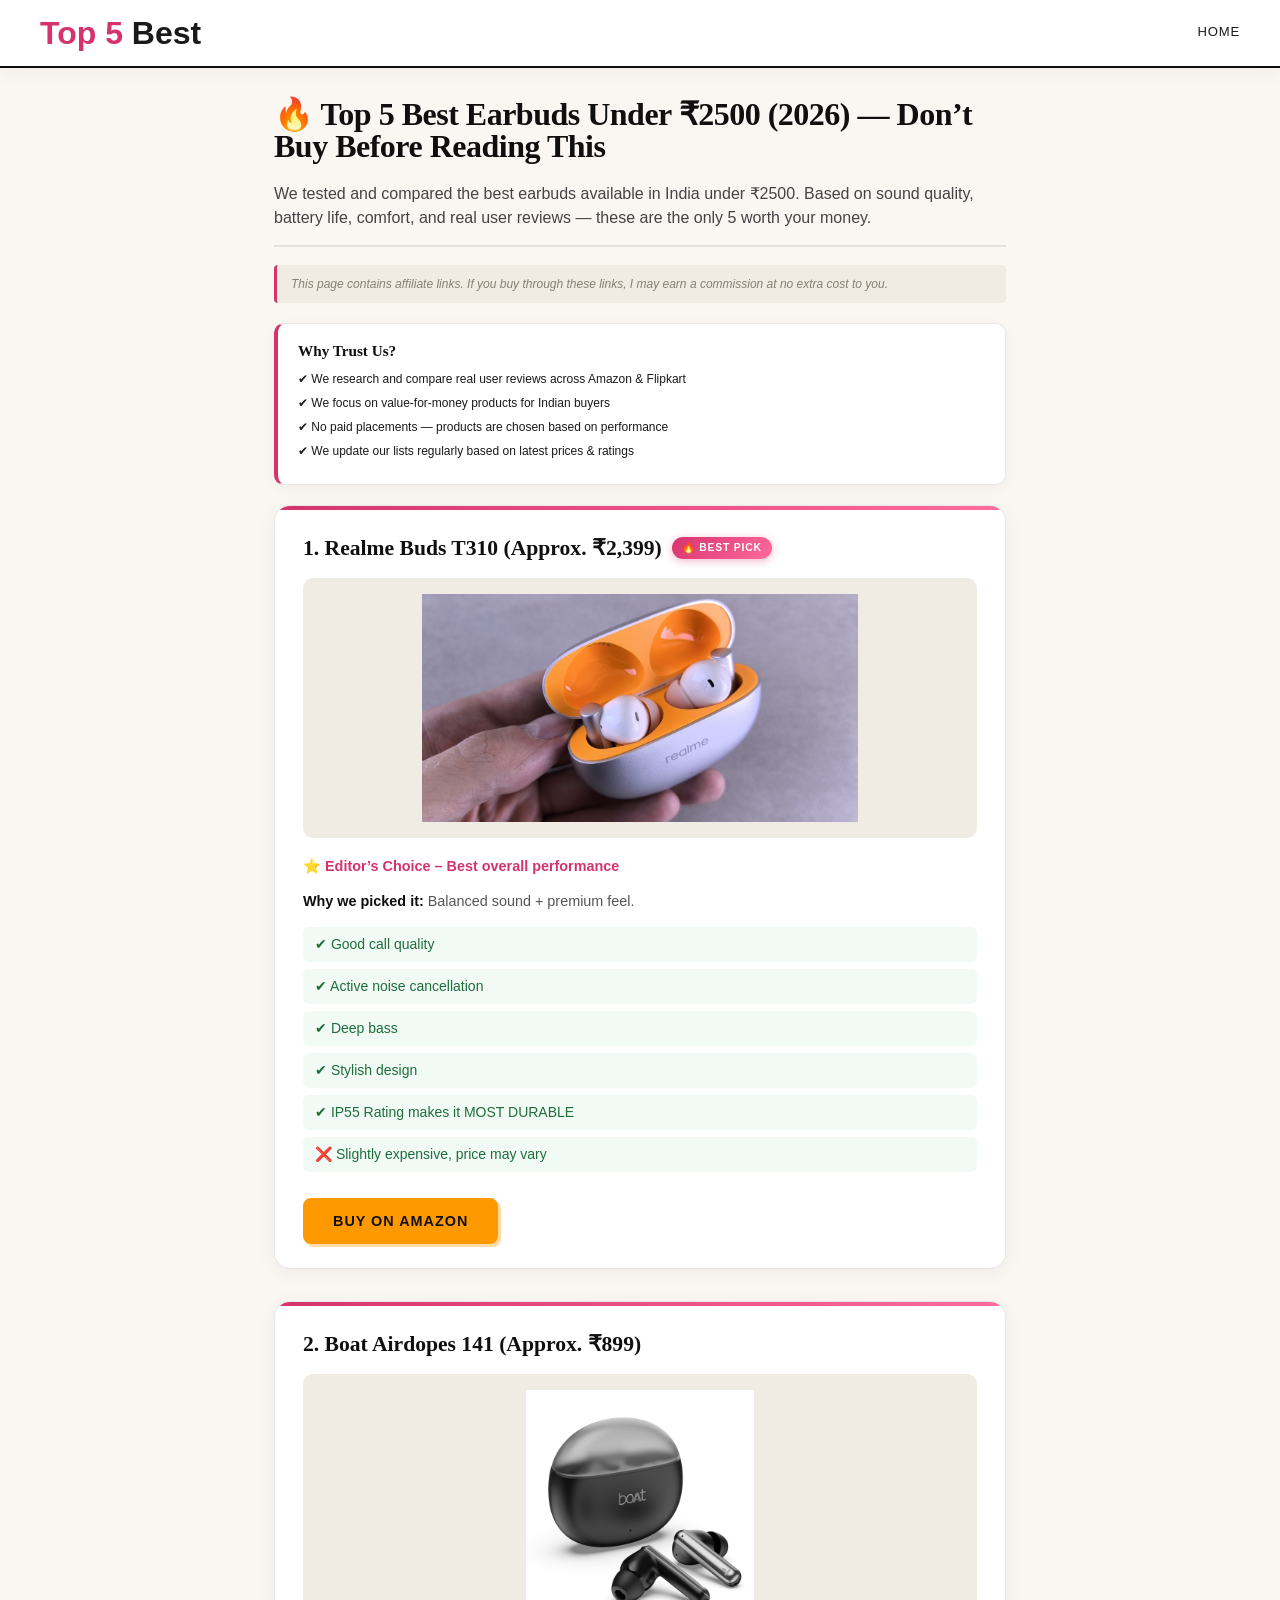
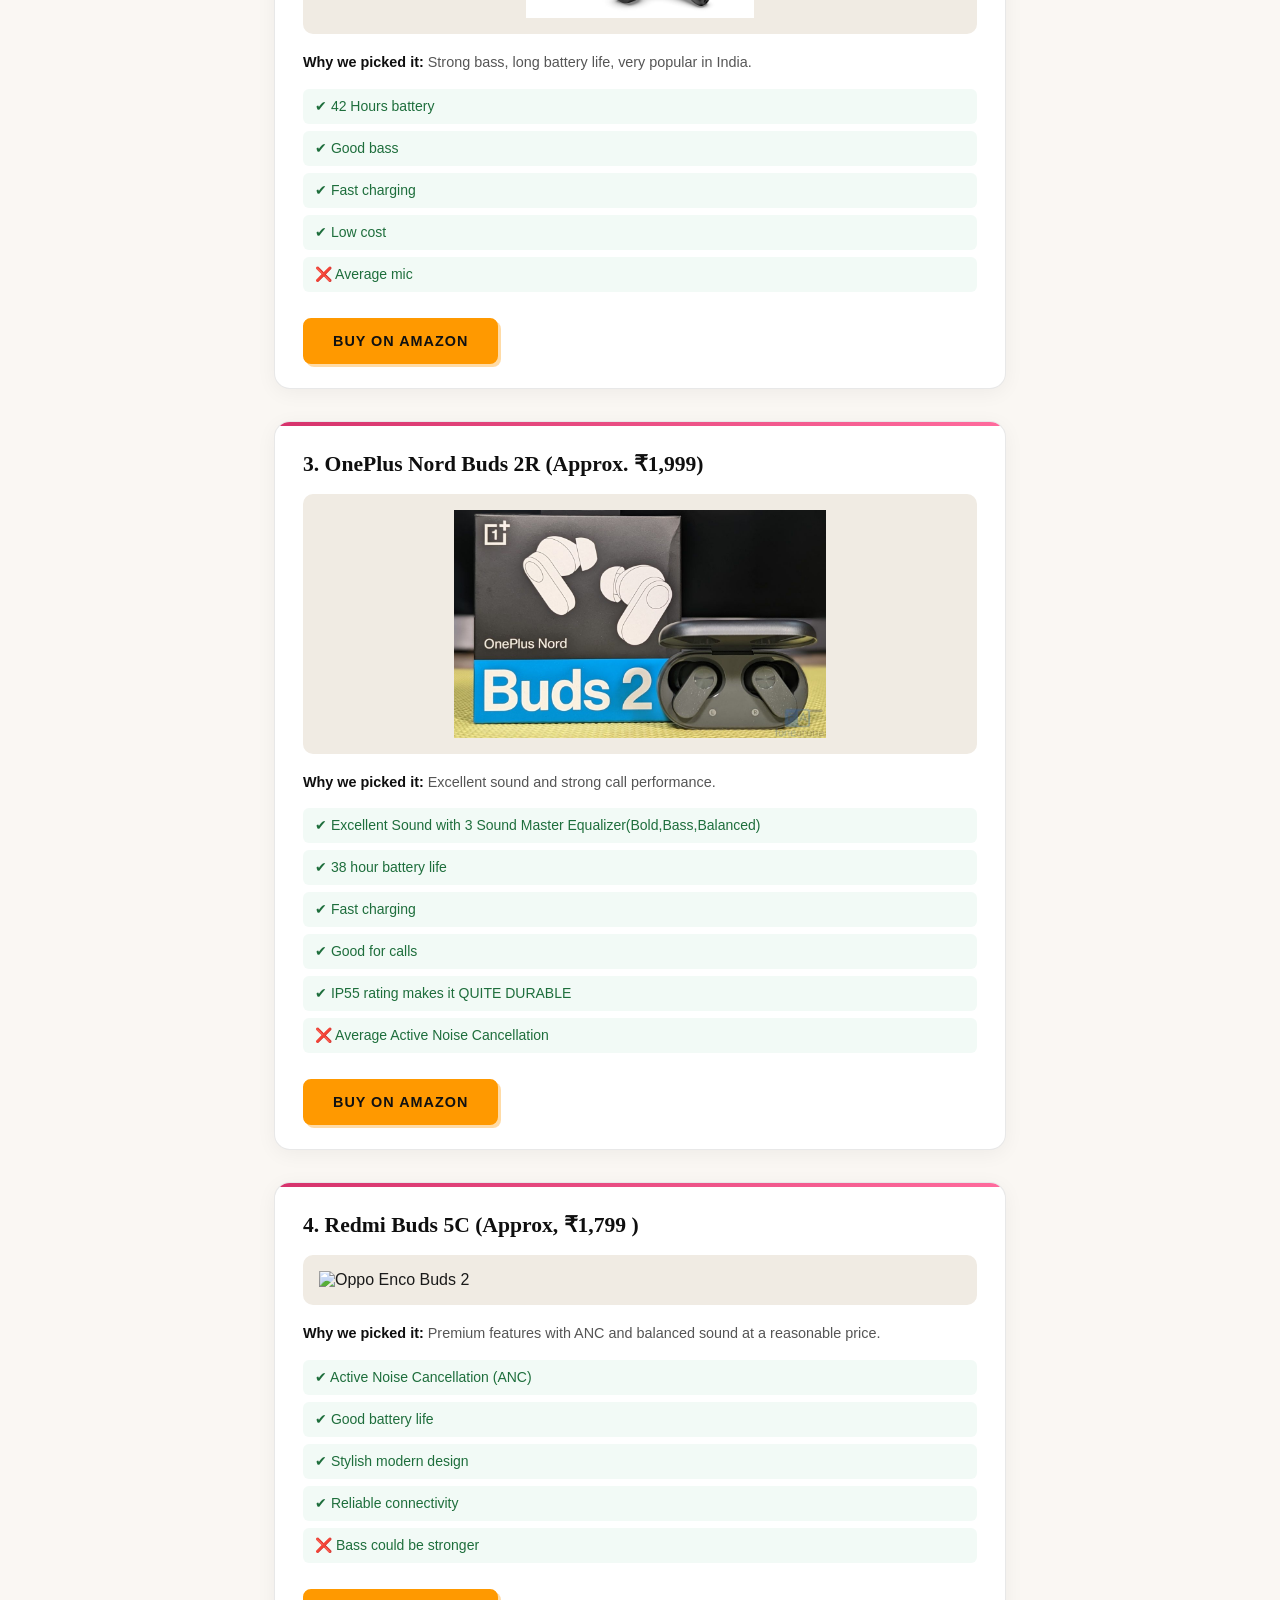
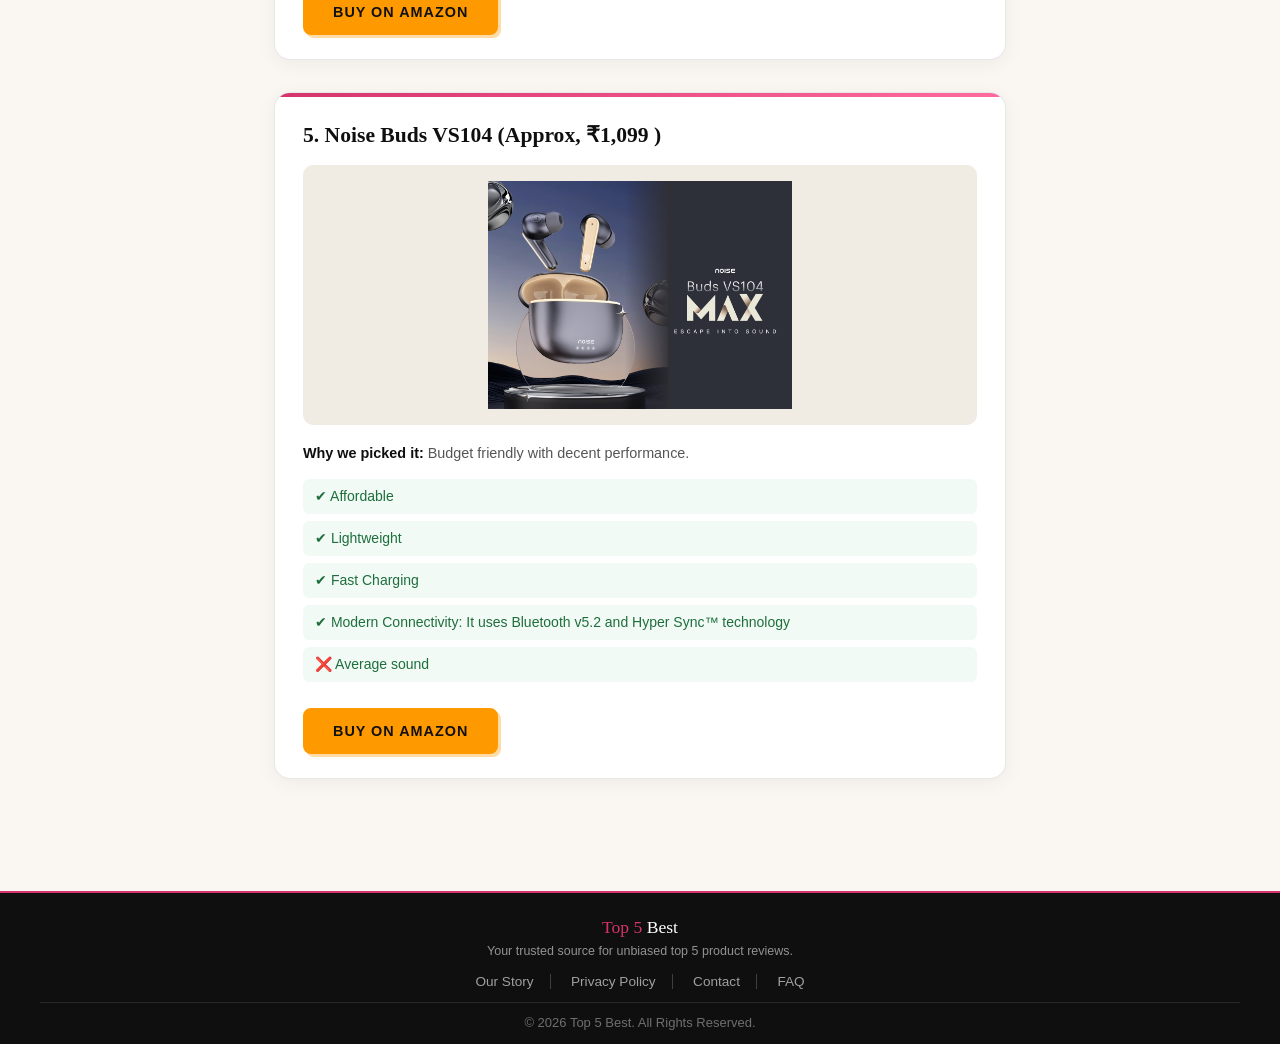
==== commit b276960a: "Update earbuds-post.html I ADDED CODE BLOCK FOR TRACKING ACTIVE VIEWS" ====
--- a/earbuds-post.html
+++ b/earbuds-post.html
@@ -213,6 +213,21 @@
   <div class="footer-copy">© 2026 Top 5 Best. All Rights Reserved.</div>
 </footer>
 
+  <!-- ── CODE FOR TRACKING VIEW ── -->
+<!-- Default Statcounter code for TOP5 BEST
+https://prerna464.github.io/top5best/ -->
+<script type="text/javascript">
+var sc_project=13227197; 
+var sc_invisible=1; 
+var sc_security="8878d226"; 
+</script>
+<script type="text/javascript"
+src="https://www.statcounter.com/counter/counter.js" async></script>
+<noscript><div class="statcounter"><a title="Web Analytics"
+href="https://statcounter.com/" target="_blank"><img class="statcounter"
+src="https://c.statcounter.com/13227197/0/8878d226/1/" alt="Web Analytics"
+referrerPolicy="no-referrer-when-downgrade"></a></div></noscript>
+<!-- End of Statcounter Code -->
 
 </body>
 </html>
--- a/assets/css/styles.css
+++ b/assets/css/styles.css
@@ -1114,19 +1114,26 @@
   transition: transform 0.2s var(--ease), box-shadow 0.2s var(--ease), background 0.25s;
 }
 
-/* Amazon button — dark with pink hover */
+
+/* Amazon button — orange (highest CTR in India) */
+
 .product-box .buy-btn:not(.flipkart) {
-  background: var(--dark);
-  color: var(--white);
-  border: 2px solid var(--dark);
-  box-shadow: 3px 3px 0 rgba(214,51,108,0.3);
+  background: #FF9900;
+  color: #111111;
+  border: 2px solid #FF9900;
+  box-shadow: 3px 3px 0 rgba(255,153,0,0.35);
+  font-weight: 800;
+  font-size: 0.9rem;
+  letter-spacing: 1px;
+  text-transform: uppercase;
+  padding: 13px 28px;
 }
 
 .product-box .buy-btn:not(.flipkart):hover {
-  background: var(--pink);
-  border-color: var(--pink);
+  background: #e68a00;
+  border-color: #e68a00;
   transform: translateY(-2px);
-  box-shadow: 4px 4px 0 rgba(214,51,108,0.5);
+  box-shadow: 4px 4px 0 rgba(255,153,0,0.55);
 }
 
 /* Flipkart button — yellow brand colour */
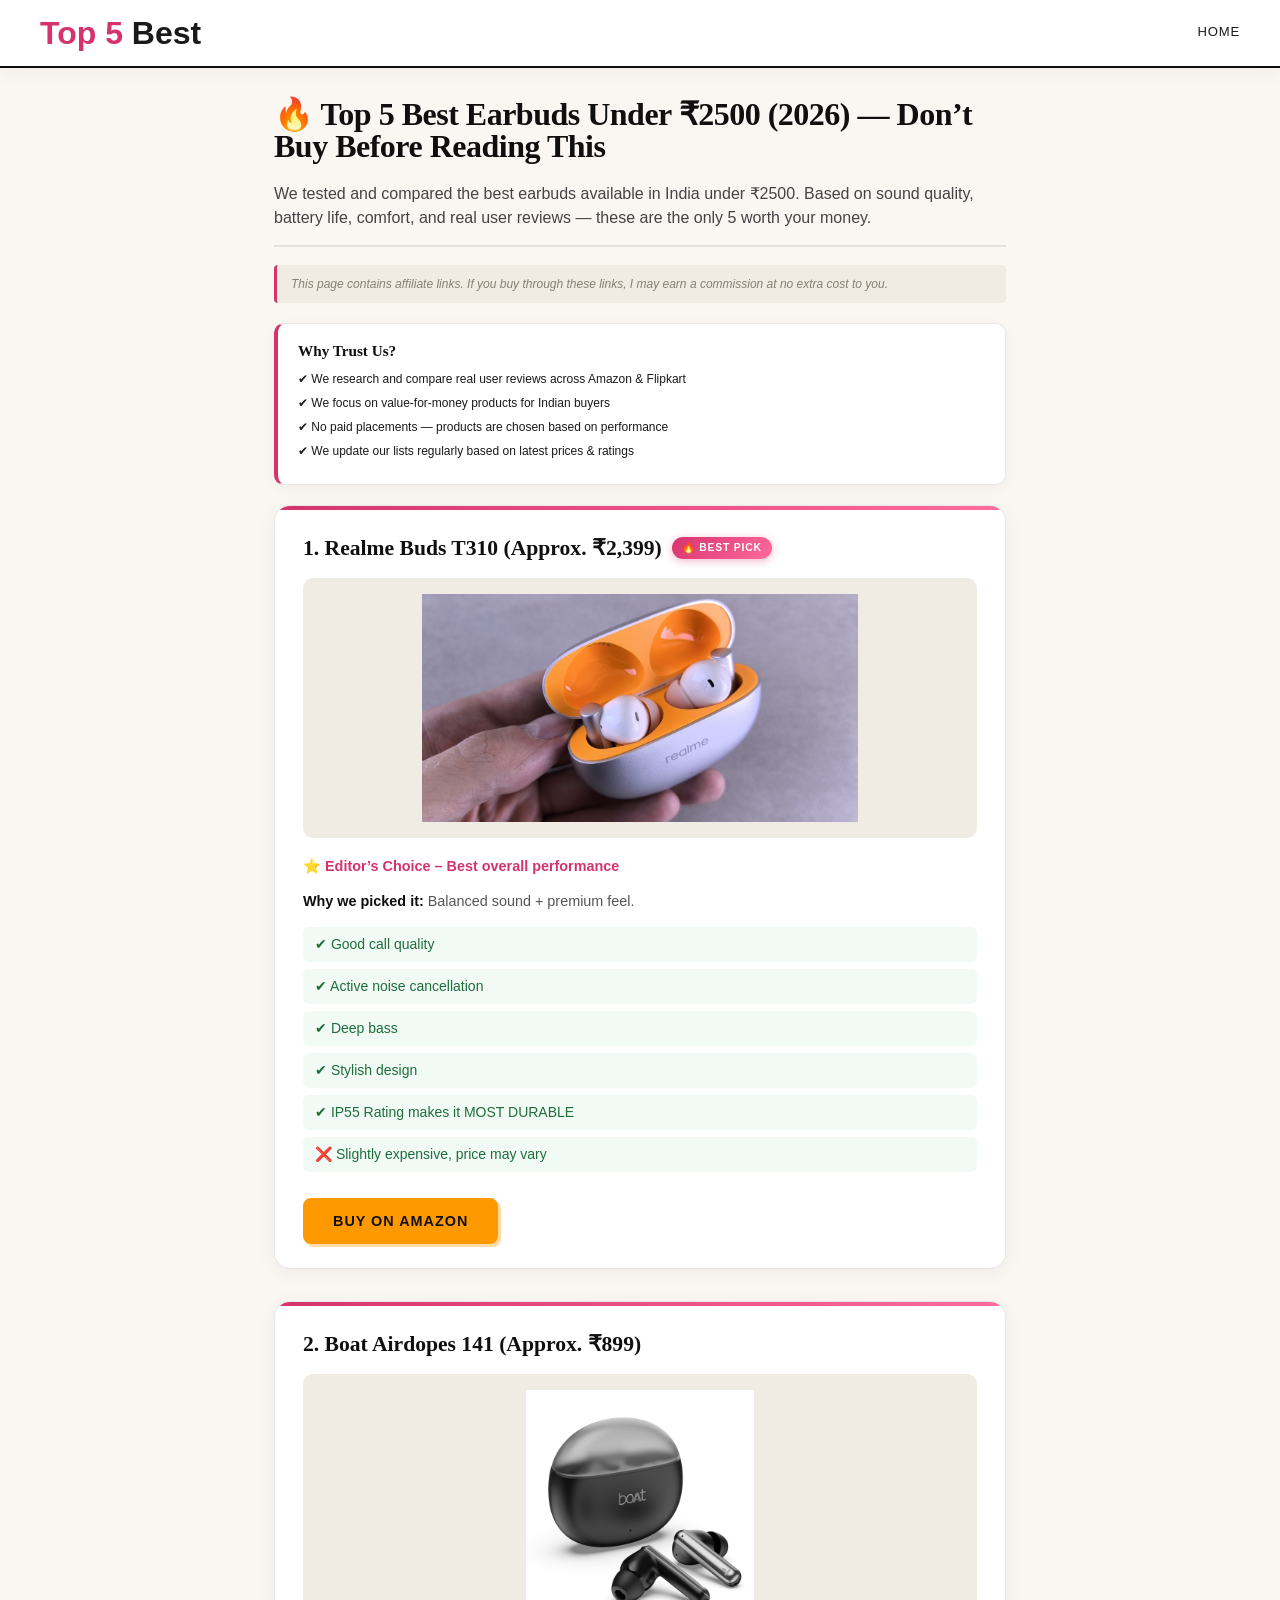
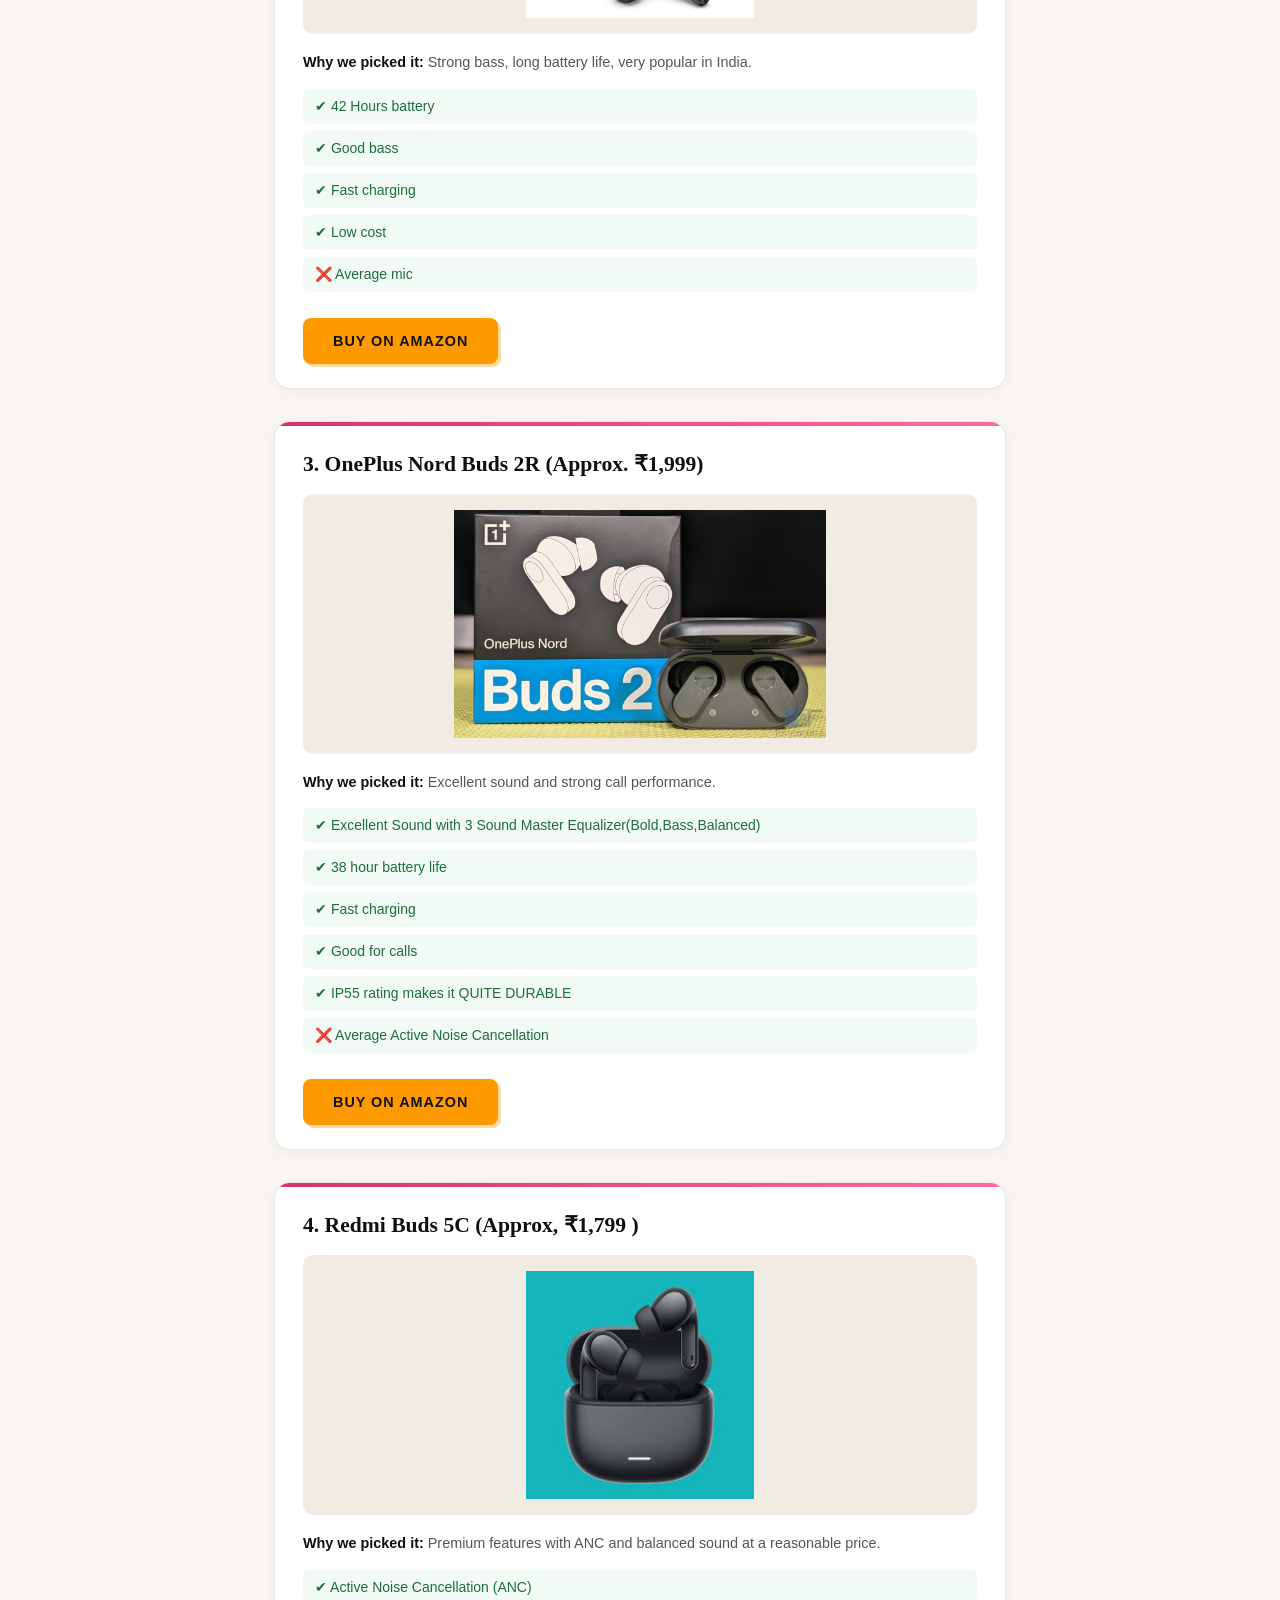
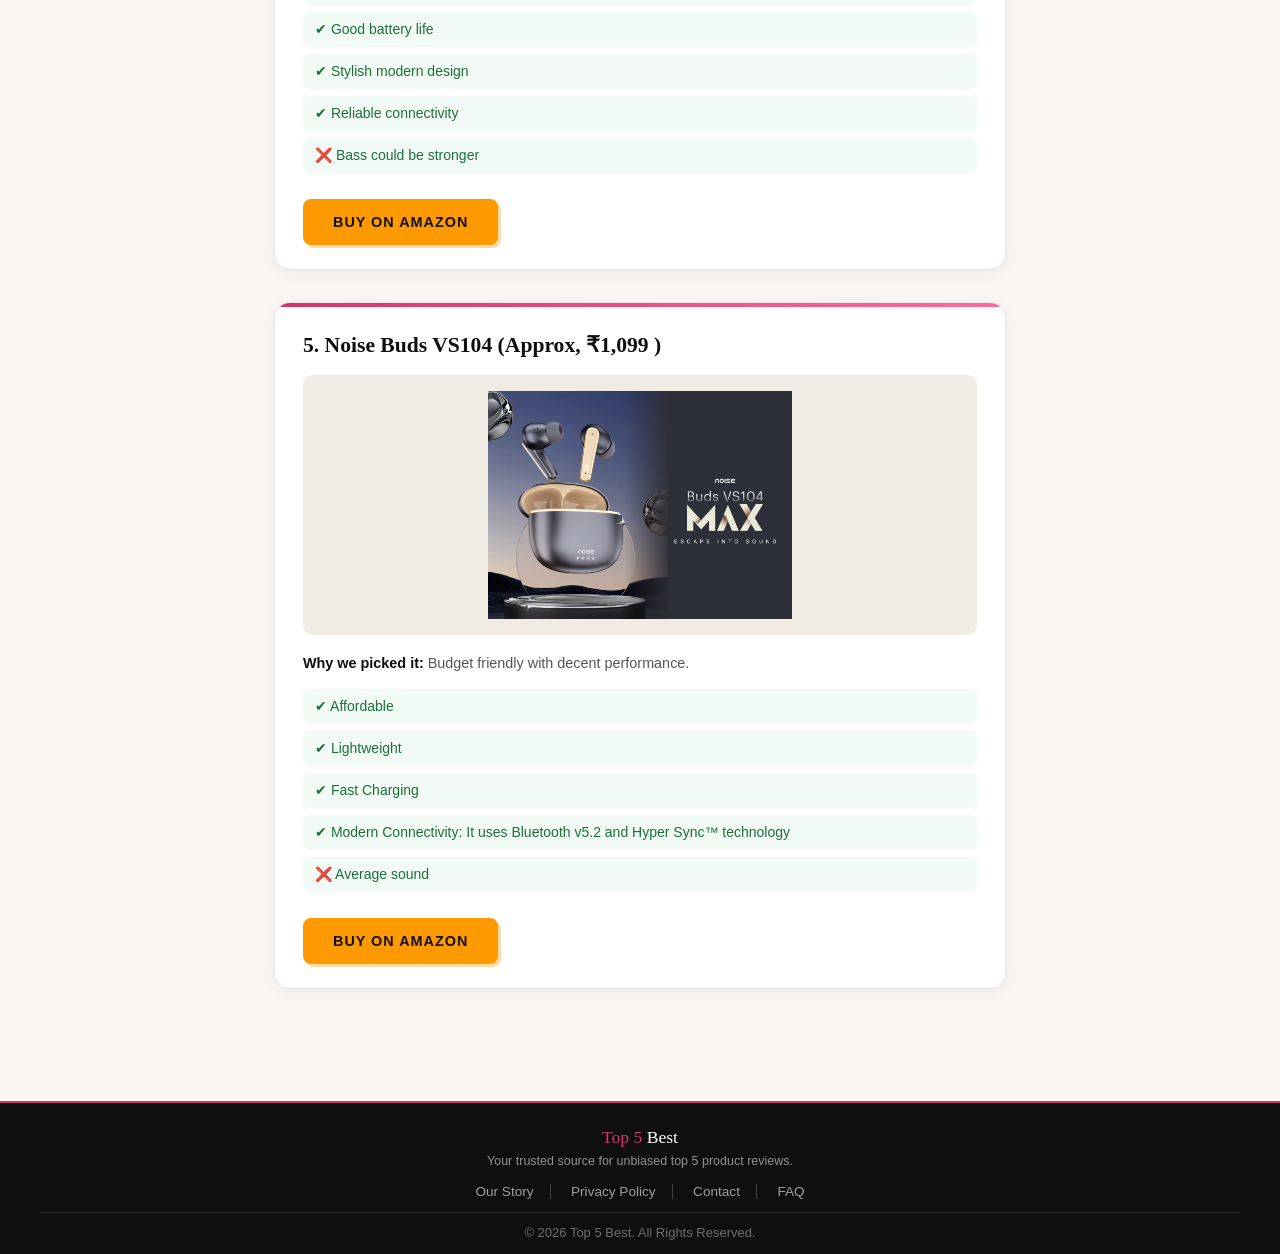
==== commit ad32e70c: "Update earbuds-post.html" ====
--- a/earbuds-post.html
+++ b/earbuds-post.html
@@ -143,7 +143,7 @@
   <!-- PRODUCT 4 -->
   <div class="product-box">
     <h2>4. Redmi Buds 5C (Approx, ₹1,799 )</h2>
-    <img src="assets/images/REDME1.jpg" alt="Oppo Enco Buds 2">
+    <img src="assets/images/REDME1.jpg" alt="redme">
 
 <p><strong>Why we picked it:</strong> Premium features with ANC and balanced sound at a reasonable price.</p>
 
